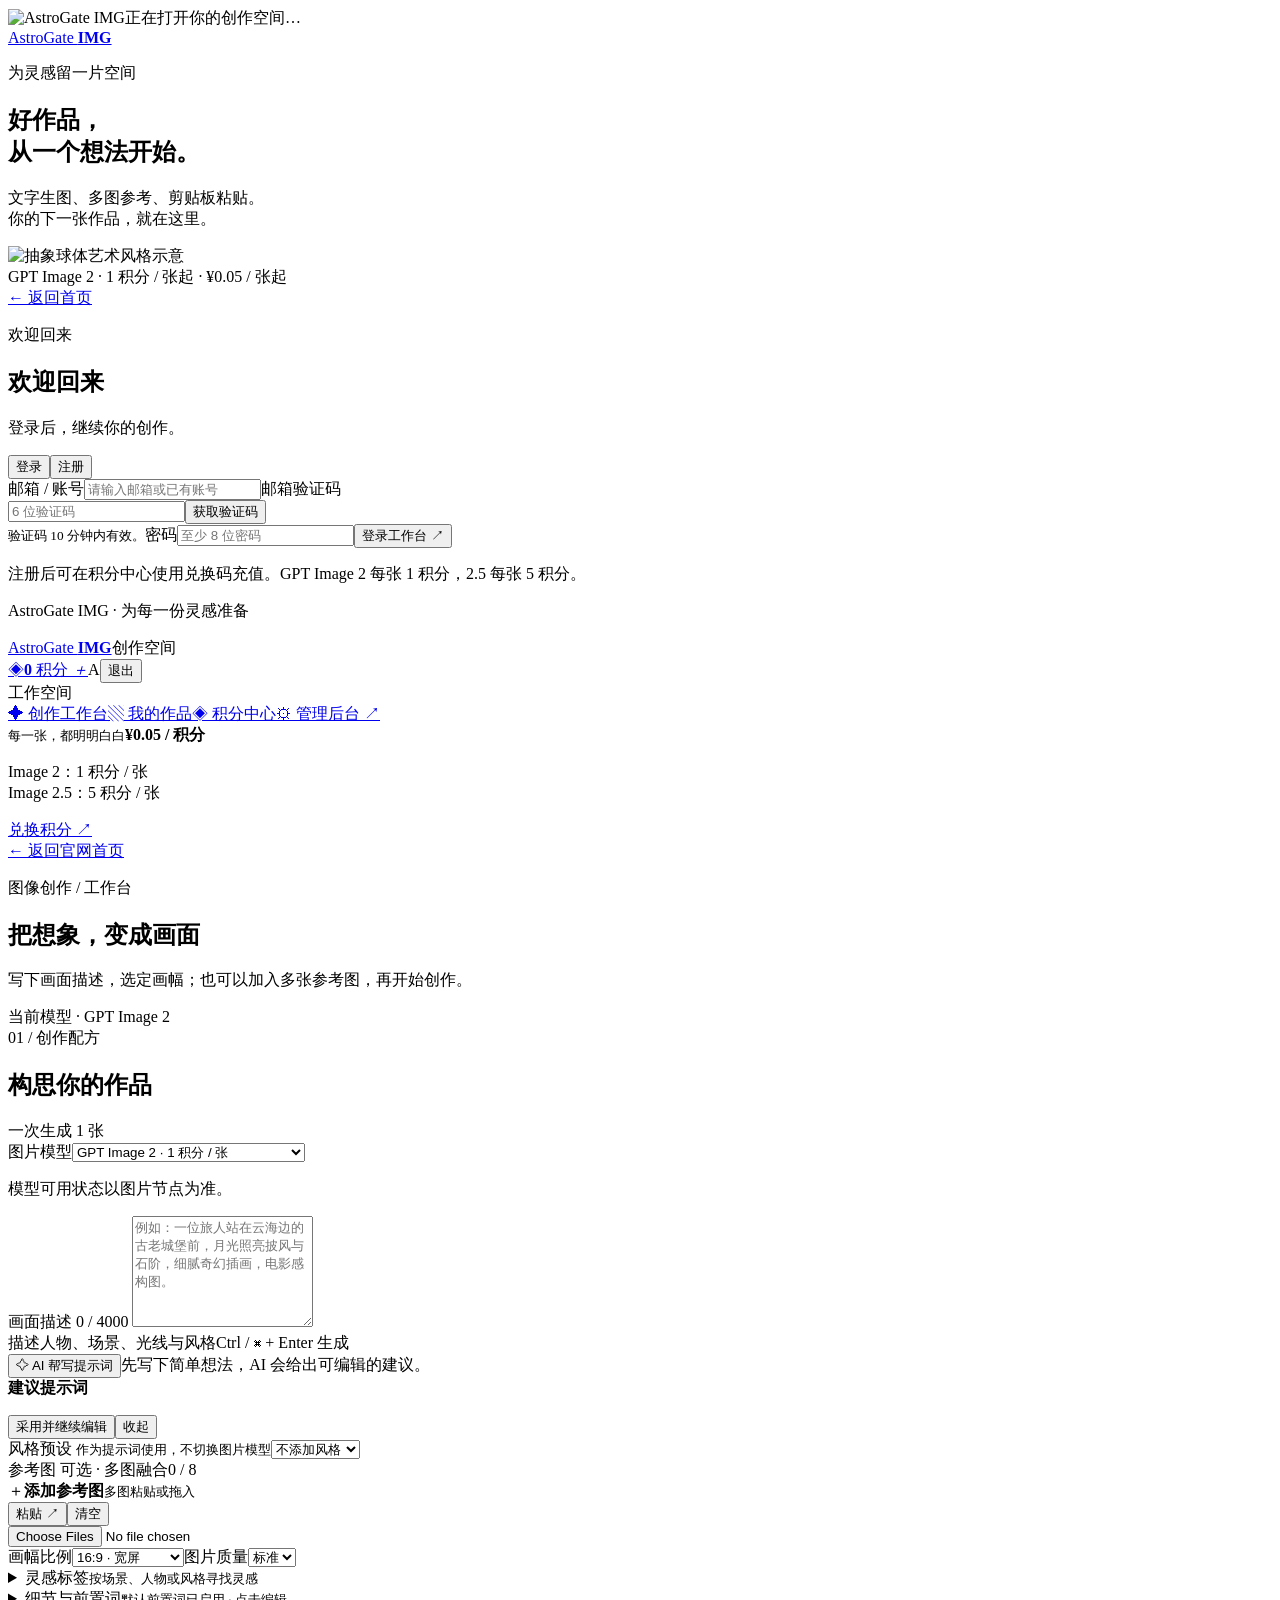
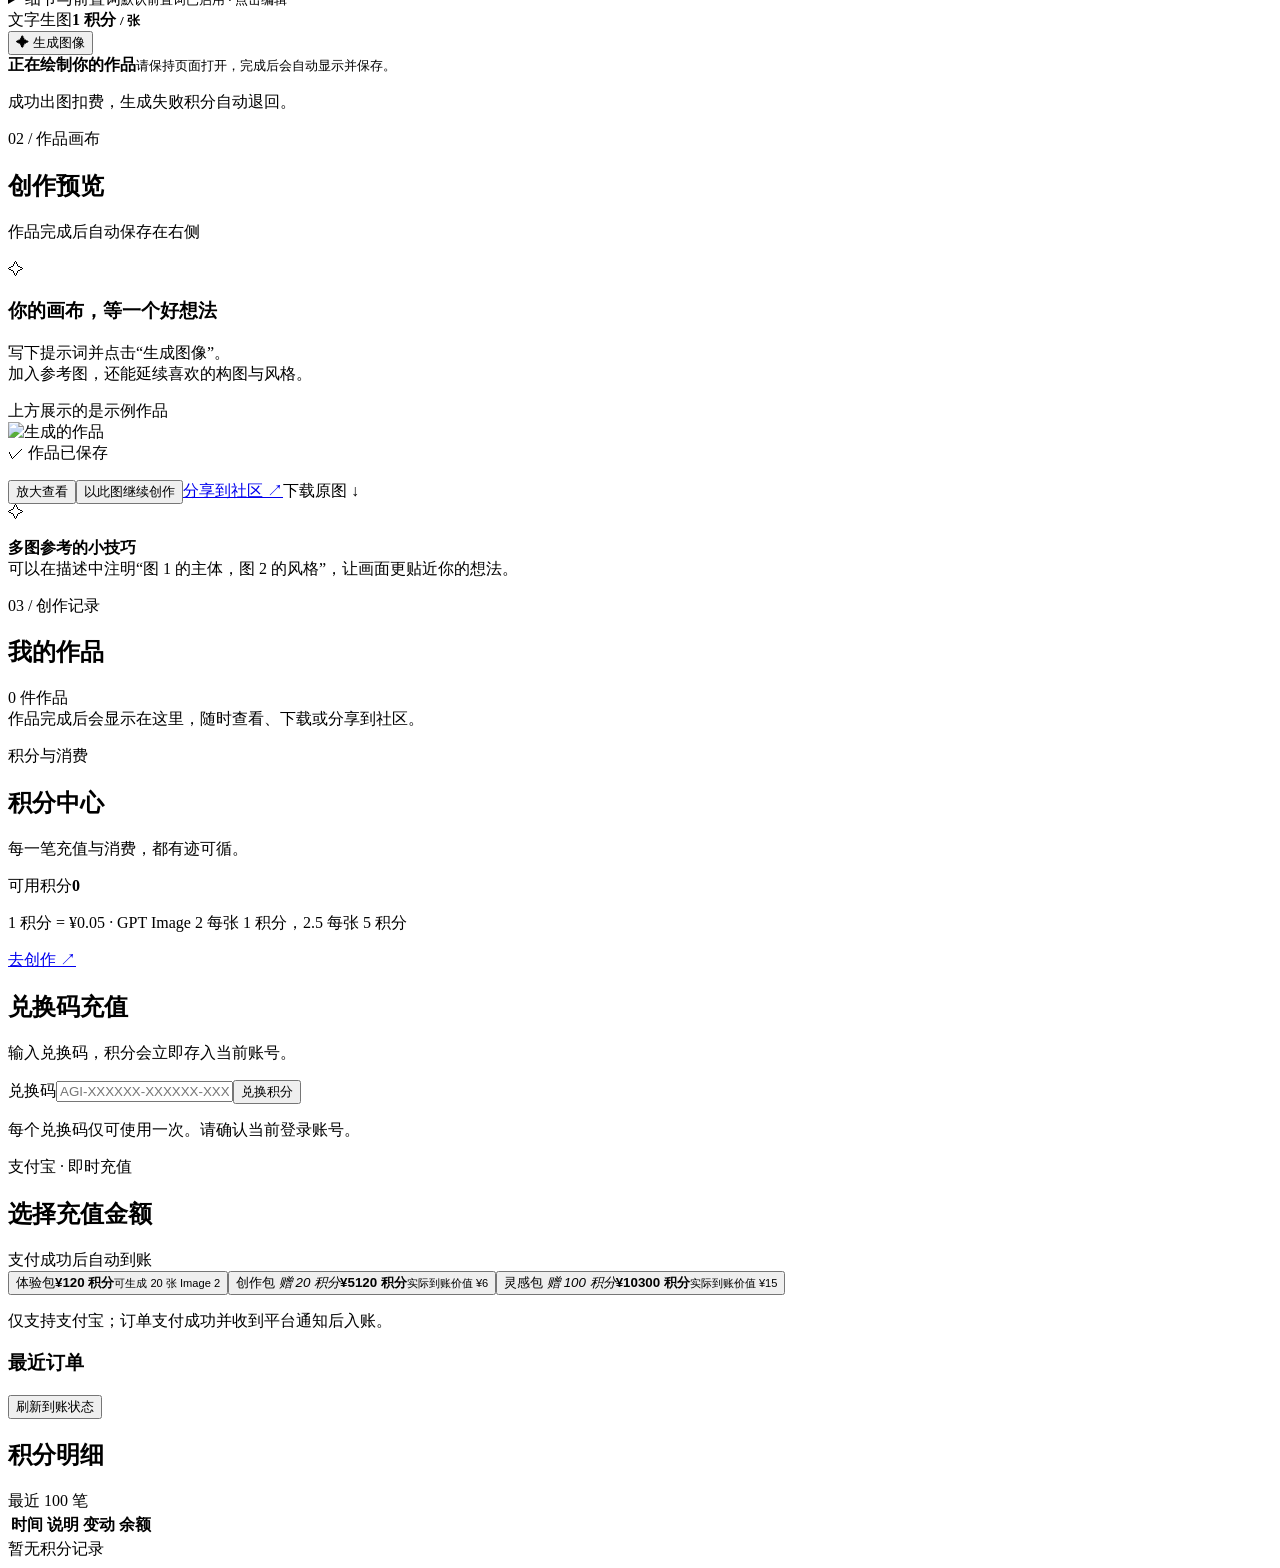
==== app/static/index.html @ 84e88da9 "Refine studio controls and expand style presets" ====
<!doctype html><html lang="zh-CN"><head><meta charset="utf-8"><meta name="viewport" content="width=device-width, initial-scale=1"><meta name="theme-color" content="#0b1020"><title>创作工作台 · AstroGate IMG</title><link rel="icon" href="/assets/mark.svg" type="image/svg+xml"><link rel="stylesheet" href="/assets/styles.css?v=15"><link rel="stylesheet" href="/assets/auth-wallet.css?v=11"></head><body>
<div id="loading-view" class="loading-view"><img src="/assets/mark.svg" alt="AstroGate IMG"><span>正在打开你的创作空间…</span></div>
<main id="auth-view" class="auth-shell is-hidden"><section class="auth-intro"><a class="brand" href="/"><img src="/assets/mark.svg" alt=""><span>AstroGate <b>IMG</b></span></a><div><p class="eyebrow">为灵感留一片空间</p><h1>好作品，<br>从一个想法开始。</h1><p>文字生图、多图参考、剪贴板粘贴。<br>你的下一张作品，就在这里。</p><img class="auth-art" src="/assets/orbit.svg" alt="抽象球体艺术风格示意"></div><span class="auth-price">GPT Image 2 · 1 积分 / 张起 <i>·</i> ¥0.05 / 张起</span></section><section class="auth-panel"><a href="/" class="back-home">← 返回首页</a><div class="auth-inner"><p class="eyebrow" id="auth-kicker">欢迎回来</p><h2 id="auth-title">欢迎回来</h2><p id="auth-subtitle" class="muted">登录后，继续你的创作。</p><div class="auth-switch" role="tablist"><button id="login-tab" type="button" role="tab">登录</button><button id="register-tab" type="button" role="tab">注册</button></div><form id="auth-form" class="stack-form"><label><span id="identity-label">邮箱 / 账号</span><input id="username" name="identifier" autocomplete="username" placeholder="请输入邮箱或已有账号" minlength="3" maxlength="254" required></label><label id="email-code-field" class="is-hidden"><span>邮箱验证码</span><div class="email-code-row"><input id="email-code" name="code" inputmode="numeric" autocomplete="one-time-code" placeholder="6 位验证码" pattern="[0-9]{6}" minlength="6" maxlength="6"><button id="send-email-code" type="button" class="button secondary">获取验证码</button></div><small id="email-code-hint" class="muted tiny">验证码 10 分钟内有效。</small></label><label>密码<input id="password" type="password" autocomplete="current-password" placeholder="至少 8 位密码" minlength="8" maxlength="128" required></label><button class="button full" id="auth-submit" type="submit">登录工作台 ↗</button><p class="muted tiny">注册后可在积分中心使用兑换码充值。GPT Image 2 每张 1 积分，2.5 每张 5 积分。</p></form></div><p class="auth-bottom">AstroGate IMG · 为每一份灵感准备</p></section></main>
<div id="app-view" class="is-hidden"><header class="app-topbar"><a class="brand" href="/"><img src="/assets/mark.svg" alt=""><span>AstroGate <b>IMG</b></span></a><span class="workspace-label">创作空间</span><div class="app-topbar-right"><a class="credit-chip" href="/wallet"><span>◈</span><b id="top-credits">0</b> 积分 <i>＋</i></a><span class="user-avatar" id="user-avatar">A</span><span id="user-name"></span><button class="text-button" id="logout-button">退出</button></div></header><div class="workspace"><aside class="sidebar"><span class="nav-label">工作空间</span><nav><a data-route="studio" href="/studio"><span>✦</span> 创作工作台</a><a data-route="history" href="/studio#history"><span>▧</span> 我的作品</a><a data-route="wallet" href="/wallet"><span>◈</span> 积分中心</a><a data-route="admin" id="admin-link" class="is-hidden" href="/admin"><span>⚙</span> 管理后台 ↗</a></nav><div class="sidebar-bottom"><div class="sidebar-price"><small>每一张，都明明白白</small><strong>¥0.05 <span>/ 积分</span></strong><p>Image 2：1 积分 / 张<br>Image 2.5：5 积分 / 张</p><a href="/wallet">兑换积分 ↗</a></div><a href="/" class="sidebar-home">← 返回官网首页</a></div></aside>
<main class="app-content">
<section id="studio-panel">
  <div class="page-heading">
    <div><p class="eyebrow">图像创作 / 工作台</p><h1>把想象，变成画面</h1><p>写下画面描述，选定画幅；也可以加入多张参考图，再开始创作。</p></div>
    <span class="subtle-badge" id="current-model-label">当前模型 · GPT Image 2</span>
  </div>
  <div class="studio-layout">
    <section class="composer panel" aria-labelledby="composer-heading">
      <div class="panel-heading"><div><span class="panel-overline">01 / 创作配方</span><h2 id="composer-heading">构思你的作品</h2></div><span class="muted tiny">一次生成 1 张</span></div>
      <form id="generation-form"><div class="composer-fields">
        <div class="model-picker"><label class="stack-label" for="image-model">图片模型<select id="image-model"><option value="gpt-image-2" selected>GPT Image 2 · 1 积分 / 张</option><option value="gpt-image-2.5-flare" disabled>GPT Image 2.5 Flare · 暂未开放</option><option value="gpt-image-2.5-sunburst" disabled>GPT Image 2.5 Sunburst · 暂未开放</option></select></label><p id="model-availability" class="muted tiny">模型可用状态以图片节点为准。</p></div>
        <label class="field-label" for="prompt">画面描述 <span id="prompt-count">0 / 4000</span></label>
        <textarea id="prompt" maxlength="4000" rows="7" placeholder="例如：一位旅人站在云海边的古老城堡前，月光照亮披风与石阶，细腻奇幻插画，电影感构图。" required></textarea>
        <div class="prompt-help"><span>描述人物、场景、光线与风格</span><span>Ctrl / ⌘ + Enter 生成</span></div>
        <div class="prompt-assistant"><button id="assist-prompt" class="button secondary" type="button">✧ AI 帮写提示词</button><span id="assist-hint" class="muted tiny" role="status" aria-live="polite">先写下简单想法，AI 会给出可编辑的建议。</span></div>
        <div id="assist-suggestion" class="assist-suggestion is-hidden"><strong>建议提示词</strong><p id="assist-suggestion-text"></p><div><button id="apply-assist" class="button secondary" type="button">采用并继续编辑</button><button id="dismiss-assist" class="text-button" type="button">收起</button></div></div>
        <label class="stack-label style-quick" for="prompt-style">风格预设 <small>作为提示词使用，不切换图片模型</small><select id="prompt-style"><option value="none" selected>不添加风格</option><optgroup label="插画与绘画"><option value="anime">动漫插画</option><option value="watercolor">水彩绘本</option><option value="oil">油画笔触</option><option value="ink">国风水墨</option><option value="gongbi">工笔细画</option><option value="comic">黑白漫画</option><option value="gouache">厚涂插画</option><option value="pencil">彩铅手绘</option><option value="pixel">像素艺术</option></optgroup><optgroup label="摄影与影视"><option value="photo">写实摄影</option><option value="cinematic">电影剧照</option><option value="film">复古胶片</option><option value="portrait">人像写真</option><option value="product">产品摄影</option><option value="macro">微距摄影</option><option value="architecture">建筑摄影</option></optgroup><optgroup label="设计与三维"><option value="minimal">极简设计</option><option value="poster">复古海报</option><option value="render3d">精致三维</option><option value="isometric">等距插画</option><option value="paper">纸雕艺术</option><option value="clay">黏土定格</option></optgroup><optgroup label="幻想与主题"><option value="fantasy">奇幻插画</option><option value="cyber">赛博朋克</option><option value="steampunk">蒸汽朋克</option><option value="scifi">科幻概念</option><option value="science">科学图解</option><option value="furry">兽人角色</option></optgroup></select></label>
        <div class="reference-heading"><label class="field-label" for="reference-image">参考图 <span class="muted">可选 · 多图融合</span></label><span id="reference-count" class="muted tiny">0 / 8</span></div>
        <div class="reference-compact"><div id="reference-dropzone" class="dropzone" tabindex="0" role="button" aria-label="打开多图参考框"><span class="upload-icon">＋</span><span class="dropzone-copy"><strong>添加参考图</strong><small>多图粘贴或拖入</small></span></div><div class="reference-actions"><button id="paste-reference" class="text-button" type="button">粘贴 ↗</button><button id="clear-references" class="text-button is-hidden" type="button">清空</button></div></div>
        <input class="visually-hidden" id="reference-image" type="file" accept="image/png,image/jpeg,image/webp" multiple>
        <div id="reference-list" class="reference-list"></div>
        <div class="option-grid"><label class="stack-label">画幅比例<select id="size">
          <option value="1024x1024">1:1 · 方形</option><option value="1024x1536">2:3 · 经典竖版</option><option value="1536x1024">3:2 · 经典横版</option><option value="1280x960">4:3 · 横向照片</option><option value="960x1280">3:4 · 竖向照片</option><option value="1536x864" selected>16:9 · 宽屏</option><option value="864x1536">9:16 · 手机壁纸</option><option value="1024x1280">4:5 · 社交竖图</option><option value="1280x1024">5:4 · 作品展示</option><option value="1536x768">2:1 · 横幅</option><option value="768x1536">1:2 · 长竖图</option><option value="1792x768">21:9 · 超宽全景</option><option value="768x1792">9:21 · 超长竖图</option>
        </select></label><label class="stack-label">图片质量<select id="quality"><option value="low">快速</option><option value="medium" selected>标准</option><option value="high">精细</option></select></label></div>
        <details id="tag-panel" class="tag-panel"><summary><span>灵感标签<small>按场景、人物或风格寻找灵感</small></span></summary><div class="tag-panel-body"><div class="tag-panel-heading"><strong>选择分类</strong><button id="refresh-tags" class="text-button" type="button">✧ 换一批</button></div><div id="tag-categories" class="tag-categories" aria-label="标签分类"></div><div id="inspiration-chips" class="inspiration-chips" aria-label="提示词灵感标签"></div><p id="tag-hint" class="muted tiny" role="status" aria-live="polite">默认标签已就绪；点“换一批”可让 AI 生成新标签。</p></div></details>
        <details id="prompt-settings" class="prompt-settings"><summary><span class="prompt-settings-summary">细节与前置词<small id="prompt-settings-state">默认前置词已启用 · 点击编辑</small></span></summary><div class="prompt-settings-body">
          <label class="stack-label" for="prompt-prefix">前置词 <small>放在画面描述前，可直接修改或清空</small><textarea id="prompt-prefix" maxlength="500" rows="2">主体清晰，构图完整，细节自然。</textarea></label>
          <label class="stack-label" for="prompt-avoid">避免元素 <small>可选，例如水印、杂乱背景</small><textarea id="prompt-avoid" maxlength="500" rows="2" placeholder="例如：水印、模糊画面、杂乱背景"></textarea></label>
          <p class="prompt-settings-note">避免元素会作为普通文字加入提示词；模型会尽量遵循，但不保证完全排除。</p>
          <div class="prompt-preview"><div class="prompt-preview-heading"><strong>最终提交给模型的提示词</strong><span id="prompt-final-count">0 / 4000</span></div><p id="prompt-final"></p><p id="prompt-final-error" class="is-hidden" role="alert">完整提示词超过 4000 字，请缩短后再生成。</p></div>
        </div></details>
        </div><div class="generation-actions"><div class="generation-price"><span id="generation-mode">文字生图</span><strong id="generation-cost">1 积分 <small>/ 张</small></strong></div>
          <button id="generate-button" class="button full" type="submit">✦ 生成图像</button>
          <div id="generation-progress" class="generation-progress is-hidden" role="status" aria-live="polite"><span class="generation-progress-ring" aria-hidden="true"></span><span><strong>正在绘制你的作品</strong><small>请保持页面打开，完成后会自动显示并保存。</small></span></div>
          <p id="generation-status" class="muted tiny center" role="status" aria-live="polite">成功出图扣费，生成失败积分自动退回。</p></div>
      </form>
    </section>
    <section class="preview-column" aria-labelledby="preview-heading">
      <div class="preview-heading"><div><span class="panel-overline">02 / 作品画布</span><h2 id="preview-heading">创作预览</h2></div><span class="muted tiny">作品完成后自动保存在右侧</span></div>
      <div id="generation-empty" class="preview-empty"><div class="preview-empty-gallery" aria-hidden="true"><img src="/assets/gallery/sakura-after-school-preview.webp" alt=""><img src="/assets/gallery/neon-rain-city-preview.webp" alt=""><img src="/assets/gallery/fantasy-life-five-panels-preview.webp" alt=""></div><div class="preview-empty-copy"><span class="preview-spark">✧</span><h3>你的画布，等一个好想法</h3><p>写下提示词并点击“生成图像”。<br>加入参考图，还能延续喜欢的构图与风格。</p><span>上方展示的是示例作品</span></div></div>
      <article id="generation-result" class="result-card is-hidden"><a id="result-full" target="_blank" rel="noopener" aria-label="打开生成图像原图"><img id="result-image" alt="生成的作品"></a><div class="result-detail"><span class="success-label">✓ 作品已保存</span><p id="result-prompt"></p><div id="result-meta" class="result-meta"></div><div class="result-actions"><button id="zoom-result" class="button secondary" type="button">放大查看</button><button id="use-result-reference" class="button secondary" type="button">以此图继续创作</button><a id="share-result" class="button secondary" href="/">分享到社区 ↗</a><a id="download-result" class="button secondary" download>下载原图 ↓</a></div></div></article>
      <div class="creation-tip"><span>✧</span><p><b>多图参考的小技巧</b><br>可以在描述中注明“图 1 的主体，图 2 的风格”，让画面更贴近你的想法。</p></div>
    </section>
  </div>
  <section id="history" class="history-section" aria-labelledby="history-heading"><div class="section-title"><div><span class="panel-overline">03 / 创作记录</span><h2 id="history-heading">我的作品</h2></div><span id="history-count" class="muted tiny">0 件作品</span></div><div id="history-grid" class="history-grid"></div><div id="history-empty" class="simple-empty">作品完成后会显示在这里，随时查看、下载或分享到社区。</div></section>
  <dialog id="image-zoom-dialog" class="image-zoom-dialog" aria-label="放大查看作品"><button id="close-image-zoom" class="image-zoom-close" type="button">关闭 ✕</button><img id="zoom-image" alt="放大查看的作品"></dialog>
  <dialog id="reference-dialog" class="reference-dialog" aria-labelledby="reference-dialog-title"><div class="reference-dialog-head"><div><span class="panel-overline">多图参考</span><h2 id="reference-dialog-title">粘贴多张参考图</h2><p>每复制一张图片，就在下方按一次 Ctrl + V；也可一次粘贴或上传多张。</p></div><button id="reference-dialog-close" class="reference-dialog-close" type="button" aria-label="关闭参考图对话框">×</button></div><div id="reference-paste-zone" class="reference-paste-zone" contenteditable="true" role="textbox" aria-label="在这里连续粘贴参考图片" tabindex="0"><span class="reference-paste-icon">⌘</span><strong>点这里，然后按 Ctrl + V 粘贴</strong><small>Mac 使用 ⌘ + V · 可连续粘贴，最多 8 张</small></div><div class="reference-dialog-tools"><button id="reference-dialog-read" class="button secondary" type="button">读取当前剪贴板</button><button id="reference-dialog-upload" class="button secondary" type="button">选择图片文件</button><span id="reference-dialog-count">0 / 8 张</span></div><div id="reference-dialog-list" class="reference-dialog-list" aria-live="polite"></div><p class="reference-dialog-note">PNG、JPG、WebP；所有参考图合计不超过 50MB。单张图片可在缩略图上移除。</p><div class="reference-dialog-footer"><button id="reference-dialog-clear" class="text-button" type="button">清空全部</button><button id="reference-dialog-done" class="button" type="button">完成，使用参考图</button></div></dialog>
</section>
<section id="wallet-panel" class="is-hidden"><div class="page-heading"><div><p class="eyebrow">积分与消费</p><h1>积分中心</h1><p>每一笔充值与消费，都有迹可循。</p></div></div><div class="wallet-grid"><article class="balance-card"><span>可用积分</span><strong id="wallet-balance">0</strong><p>1 积分 = ¥0.05 <i>·</i> GPT Image 2 每张 1 积分，2.5 每张 5 积分</p><a class="button light" href="/studio">去创作 ↗</a></article><article class="panel redeem-card"><h2>兑换码充值</h2><p class="muted">输入兑换码，积分会立即存入当前账号。</p><form id="redeem-form" class="stack-form"><label>兑换码<input id="redeem-code" placeholder="AGI-XXXXXX-XXXXXX-XXXXXX-XXXXXX" autocomplete="off" maxlength="120" required></label><button class="button" type="submit">兑换积分</button></form><p class="muted tiny">每个兑换码仅可使用一次。请确认当前登录账号。</p></article></div><section class="panel payment-card"><div class="panel-heading"><div><p class="eyebrow">支付宝 · 即时充值</p><h2>选择充值金额</h2></div><span class="payment-safe">支付成功后自动到账</span></div><div class="payment-tiers"><button type="button" class="payment-tier" data-payment-tier="1"><span>体验包</span><strong>¥1</strong><b>20 积分</b><small>可生成 20 张 Image 2</small></button><button type="button" class="payment-tier" data-payment-tier="5"><span>创作包 <em>赠 20 积分</em></span><strong>¥5</strong><b>120 积分</b><small>实际到账价值 ¥6</small></button><button type="button" class="payment-tier" data-payment-tier="10"><span>灵感包 <em>赠 100 积分</em></span><strong>¥10</strong><b>300 积分</b><small>实际到账价值 ¥15</small></button></div><p id="payment-status" class="payment-status" role="status" aria-live="polite">仅支持支付宝；订单支付成功并收到平台通知后入账。</p><div class="payment-order-heading"><h3>最近订单</h3><button id="refresh-payments" type="button">刷新到账状态</button></div><div id="payment-orders" class="payment-orders"></div></section><section class="panel ledger-panel"><div class="panel-heading"><h2>积分明细</h2><span class="muted tiny">最近 100 笔</span></div><div class="table-scroll"><table><thead><tr><th>时间</th><th>说明</th><th>变动</th><th>余额</th></tr></thead><tbody id="ledger-table"></tbody></table></div><div id="ledger-empty" class="simple-empty">暂无积分记录</div></section></section>
</main></div></div><div id="toast" class="toast" role="status" aria-live="polite"></div><script src="/assets/app.js?v=16" defer></script></body></html>
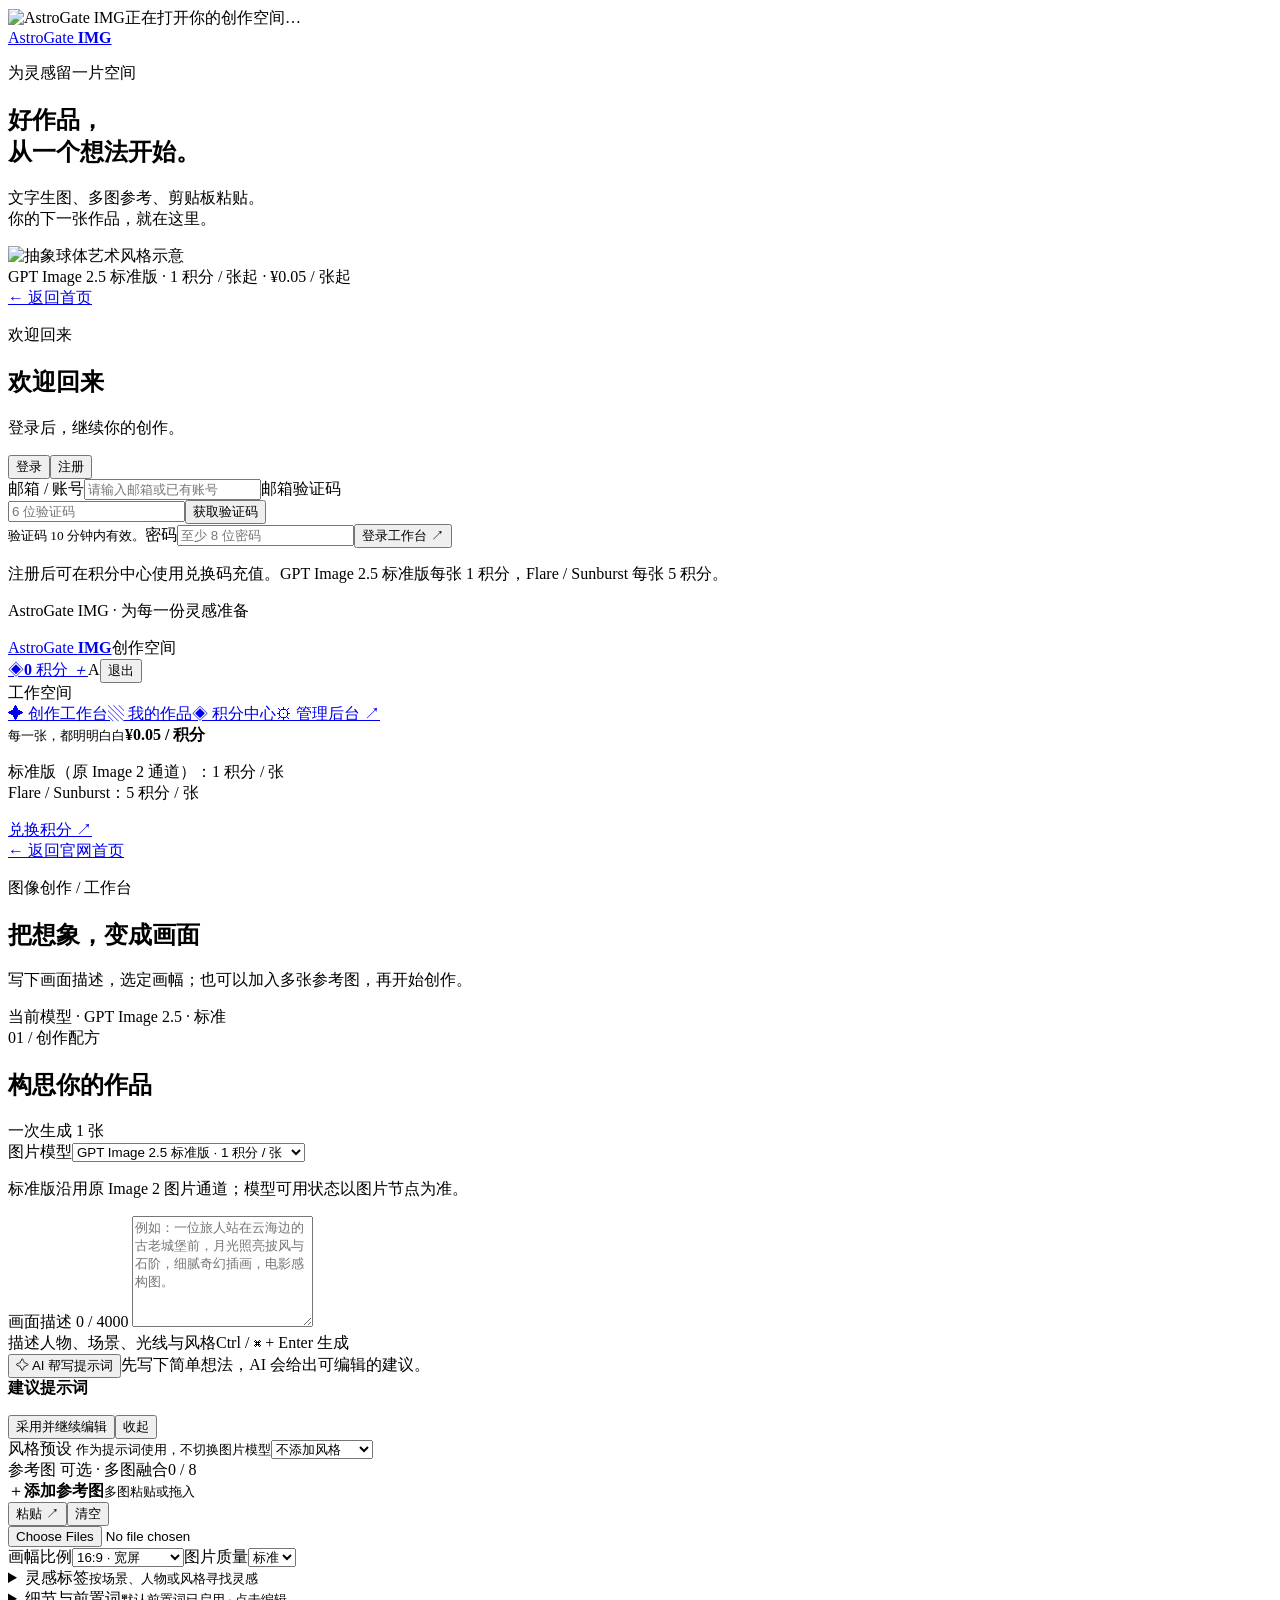
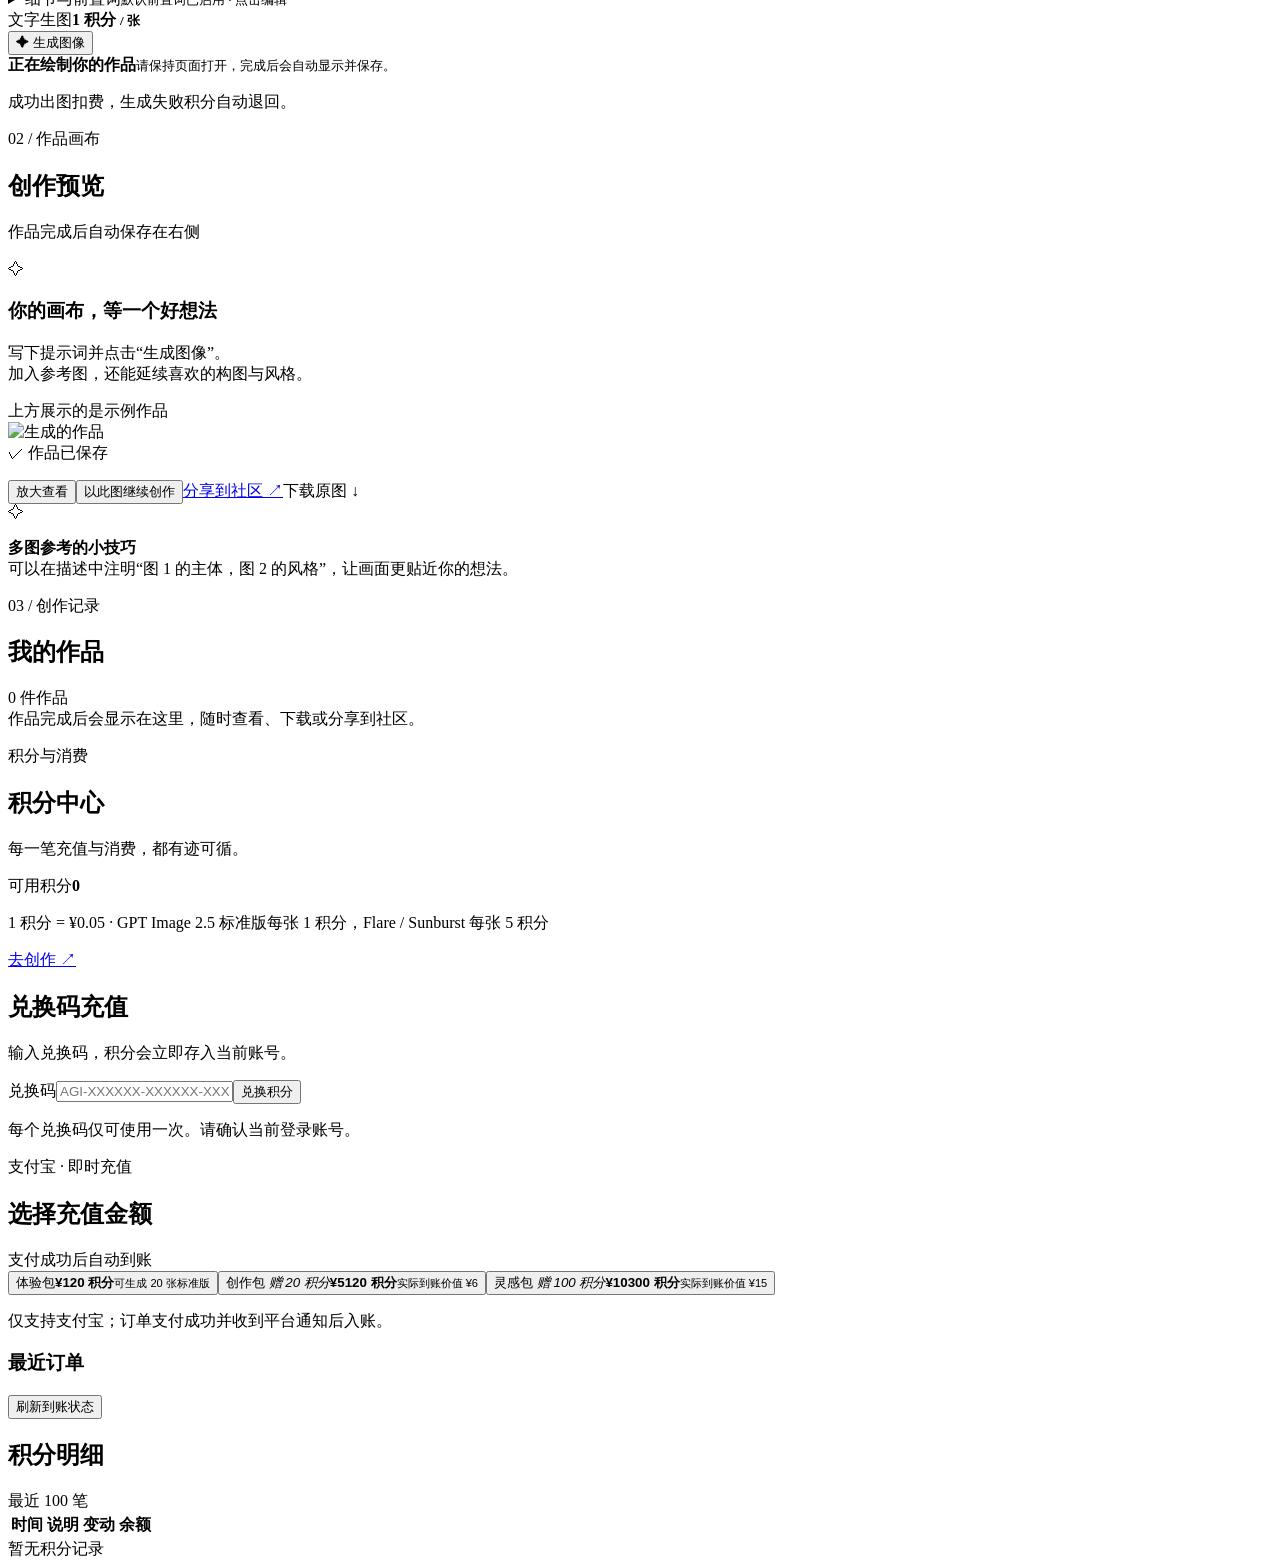
==== commit 127ecdb6: "Rename standard image display and expand style library" ====
--- a/app/static/index.html
+++ b/app/static/index.html
@@ -1,24 +1,42 @@
 <!doctype html><html lang="zh-CN"><head><meta charset="utf-8"><meta name="viewport" content="width=device-width, initial-scale=1"><meta name="theme-color" content="#0b1020"><title>创作工作台 · AstroGate IMG</title><link rel="icon" href="/assets/mark.svg" type="image/svg+xml"><link rel="stylesheet" href="/assets/styles.css?v=15"><link rel="stylesheet" href="/assets/auth-wallet.css?v=11"></head><body>
 <div id="loading-view" class="loading-view"><img src="/assets/mark.svg" alt="AstroGate IMG"><span>正在打开你的创作空间…</span></div>
-<main id="auth-view" class="auth-shell is-hidden"><section class="auth-intro"><a class="brand" href="/"><img src="/assets/mark.svg" alt=""><span>AstroGate <b>IMG</b></span></a><div><p class="eyebrow">为灵感留一片空间</p><h1>好作品，<br>从一个想法开始。</h1><p>文字生图、多图参考、剪贴板粘贴。<br>你的下一张作品，就在这里。</p><img class="auth-art" src="/assets/orbit.svg" alt="抽象球体艺术风格示意"></div><span class="auth-price">GPT Image 2 · 1 积分 / 张起 <i>·</i> ¥0.05 / 张起</span></section><section class="auth-panel"><a href="/" class="back-home">← 返回首页</a><div class="auth-inner"><p class="eyebrow" id="auth-kicker">欢迎回来</p><h2 id="auth-title">欢迎回来</h2><p id="auth-subtitle" class="muted">登录后，继续你的创作。</p><div class="auth-switch" role="tablist"><button id="login-tab" type="button" role="tab">登录</button><button id="register-tab" type="button" role="tab">注册</button></div><form id="auth-form" class="stack-form"><label><span id="identity-label">邮箱 / 账号</span><input id="username" name="identifier" autocomplete="username" placeholder="请输入邮箱或已有账号" minlength="3" maxlength="254" required></label><label id="email-code-field" class="is-hidden"><span>邮箱验证码</span><div class="email-code-row"><input id="email-code" name="code" inputmode="numeric" autocomplete="one-time-code" placeholder="6 位验证码" pattern="[0-9]{6}" minlength="6" maxlength="6"><button id="send-email-code" type="button" class="button secondary">获取验证码</button></div><small id="email-code-hint" class="muted tiny">验证码 10 分钟内有效。</small></label><label>密码<input id="password" type="password" autocomplete="current-password" placeholder="至少 8 位密码" minlength="8" maxlength="128" required></label><button class="button full" id="auth-submit" type="submit">登录工作台 ↗</button><p class="muted tiny">注册后可在积分中心使用兑换码充值。GPT Image 2 每张 1 积分，2.5 每张 5 积分。</p></form></div><p class="auth-bottom">AstroGate IMG · 为每一份灵感准备</p></section></main>
-<div id="app-view" class="is-hidden"><header class="app-topbar"><a class="brand" href="/"><img src="/assets/mark.svg" alt=""><span>AstroGate <b>IMG</b></span></a><span class="workspace-label">创作空间</span><div class="app-topbar-right"><a class="credit-chip" href="/wallet"><span>◈</span><b id="top-credits">0</b> 积分 <i>＋</i></a><span class="user-avatar" id="user-avatar">A</span><span id="user-name"></span><button class="text-button" id="logout-button">退出</button></div></header><div class="workspace"><aside class="sidebar"><span class="nav-label">工作空间</span><nav><a data-route="studio" href="/studio"><span>✦</span> 创作工作台</a><a data-route="history" href="/studio#history"><span>▧</span> 我的作品</a><a data-route="wallet" href="/wallet"><span>◈</span> 积分中心</a><a data-route="admin" id="admin-link" class="is-hidden" href="/admin"><span>⚙</span> 管理后台 ↗</a></nav><div class="sidebar-bottom"><div class="sidebar-price"><small>每一张，都明明白白</small><strong>¥0.05 <span>/ 积分</span></strong><p>Image 2：1 积分 / 张<br>Image 2.5：5 积分 / 张</p><a href="/wallet">兑换积分 ↗</a></div><a href="/" class="sidebar-home">← 返回官网首页</a></div></aside>
+<main id="auth-view" class="auth-shell is-hidden"><section class="auth-intro"><a class="brand" href="/"><img src="/assets/mark.svg" alt=""><span>AstroGate <b>IMG</b></span></a><div><p class="eyebrow">为灵感留一片空间</p><h1>好作品，<br>从一个想法开始。</h1><p>文字生图、多图参考、剪贴板粘贴。<br>你的下一张作品，就在这里。</p><img class="auth-art" src="/assets/orbit.svg" alt="抽象球体艺术风格示意"></div><span class="auth-price">GPT Image 2.5 标准版 · 1 积分 / 张起 <i>·</i> ¥0.05 / 张起</span></section><section class="auth-panel"><a href="/" class="back-home">← 返回首页</a><div class="auth-inner"><p class="eyebrow" id="auth-kicker">欢迎回来</p><h2 id="auth-title">欢迎回来</h2><p id="auth-subtitle" class="muted">登录后，继续你的创作。</p><div class="auth-switch" role="tablist"><button id="login-tab" type="button" role="tab">登录</button><button id="register-tab" type="button" role="tab">注册</button></div><form id="auth-form" class="stack-form"><label><span id="identity-label">邮箱 / 账号</span><input id="username" name="identifier" autocomplete="username" placeholder="请输入邮箱或已有账号" minlength="3" maxlength="254" required></label><label id="email-code-field" class="is-hidden"><span>邮箱验证码</span><div class="email-code-row"><input id="email-code" name="code" inputmode="numeric" autocomplete="one-time-code" placeholder="6 位验证码" pattern="[0-9]{6}" minlength="6" maxlength="6"><button id="send-email-code" type="button" class="button secondary">获取验证码</button></div><small id="email-code-hint" class="muted tiny">验证码 10 分钟内有效。</small></label><label>密码<input id="password" type="password" autocomplete="current-password" placeholder="至少 8 位密码" minlength="8" maxlength="128" required></label><button class="button full" id="auth-submit" type="submit">登录工作台 ↗</button><p class="muted tiny">注册后可在积分中心使用兑换码充值。GPT Image 2.5 标准版每张 1 积分，Flare / Sunburst 每张 5 积分。</p></form></div><p class="auth-bottom">AstroGate IMG · 为每一份灵感准备</p></section></main>
+<div id="app-view" class="is-hidden"><header class="app-topbar"><a class="brand" href="/"><img src="/assets/mark.svg" alt=""><span>AstroGate <b>IMG</b></span></a><span class="workspace-label">创作空间</span><div class="app-topbar-right"><a class="credit-chip" href="/wallet"><span>◈</span><b id="top-credits">0</b> 积分 <i>＋</i></a><span class="user-avatar" id="user-avatar">A</span><span id="user-name"></span><button class="text-button" id="logout-button">退出</button></div></header><div class="workspace"><aside class="sidebar"><span class="nav-label">工作空间</span><nav><a data-route="studio" href="/studio"><span>✦</span> 创作工作台</a><a data-route="history" href="/studio#history"><span>▧</span> 我的作品</a><a data-route="wallet" href="/wallet"><span>◈</span> 积分中心</a><a data-route="admin" id="admin-link" class="is-hidden" href="/admin"><span>⚙</span> 管理后台 ↗</a></nav><div class="sidebar-bottom"><div class="sidebar-price"><small>每一张，都明明白白</small><strong>¥0.05 <span>/ 积分</span></strong><p>标准版（原 Image 2 通道）：1 积分 / 张<br>Flare / Sunburst：5 积分 / 张</p><a href="/wallet">兑换积分 ↗</a></div><a href="/" class="sidebar-home">← 返回官网首页</a></div></aside>
 <main class="app-content">
 <section id="studio-panel">
   <div class="page-heading">
     <div><p class="eyebrow">图像创作 / 工作台</p><h1>把想象，变成画面</h1><p>写下画面描述，选定画幅；也可以加入多张参考图，再开始创作。</p></div>
-    <span class="subtle-badge" id="current-model-label">当前模型 · GPT Image 2</span>
+    <span class="subtle-badge" id="current-model-label">当前模型 · GPT Image 2.5 · 标准</span>
   </div>
   <div class="studio-layout">
     <section class="composer panel" aria-labelledby="composer-heading">
       <div class="panel-heading"><div><span class="panel-overline">01 / 创作配方</span><h2 id="composer-heading">构思你的作品</h2></div><span class="muted tiny">一次生成 1 张</span></div>
       <form id="generation-form"><div class="composer-fields">
-        <div class="model-picker"><label class="stack-label" for="image-model">图片模型<select id="image-model"><option value="gpt-image-2" selected>GPT Image 2 · 1 积分 / 张</option><option value="gpt-image-2.5-flare" disabled>GPT Image 2.5 Flare · 暂未开放</option><option value="gpt-image-2.5-sunburst" disabled>GPT Image 2.5 Sunburst · 暂未开放</option></select></label><p id="model-availability" class="muted tiny">模型可用状态以图片节点为准。</p></div>
+        <div class="model-picker"><label class="stack-label" for="image-model">图片模型<select id="image-model"><option value="gpt-image-2" selected>GPT Image 2.5 标准版 · 1 积分 / 张</option><option value="gpt-image-2.5-flare" disabled>GPT Image 2.5 Flare · 暂未开放</option><option value="gpt-image-2.5-sunburst" disabled>GPT Image 2.5 Sunburst · 暂未开放</option></select></label><p id="model-availability" class="muted tiny">标准版沿用原 Image 2 图片通道；模型可用状态以图片节点为准。</p></div>
         <label class="field-label" for="prompt">画面描述 <span id="prompt-count">0 / 4000</span></label>
         <textarea id="prompt" maxlength="4000" rows="7" placeholder="例如：一位旅人站在云海边的古老城堡前，月光照亮披风与石阶，细腻奇幻插画，电影感构图。" required></textarea>
         <div class="prompt-help"><span>描述人物、场景、光线与风格</span><span>Ctrl / ⌘ + Enter 生成</span></div>
         <div class="prompt-assistant"><button id="assist-prompt" class="button secondary" type="button">✧ AI 帮写提示词</button><span id="assist-hint" class="muted tiny" role="status" aria-live="polite">先写下简单想法，AI 会给出可编辑的建议。</span></div>
         <div id="assist-suggestion" class="assist-suggestion is-hidden"><strong>建议提示词</strong><p id="assist-suggestion-text"></p><div><button id="apply-assist" class="button secondary" type="button">采用并继续编辑</button><button id="dismiss-assist" class="text-button" type="button">收起</button></div></div>
-        <label class="stack-label style-quick" for="prompt-style">风格预设 <small>作为提示词使用，不切换图片模型</small><select id="prompt-style"><option value="none" selected>不添加风格</option><optgroup label="插画与绘画"><option value="anime">动漫插画</option><option value="watercolor">水彩绘本</option><option value="oil">油画笔触</option><option value="ink">国风水墨</option><option value="gongbi">工笔细画</option><option value="comic">黑白漫画</option><option value="gouache">厚涂插画</option><option value="pencil">彩铅手绘</option><option value="pixel">像素艺术</option></optgroup><optgroup label="摄影与影视"><option value="photo">写实摄影</option><option value="cinematic">电影剧照</option><option value="film">复古胶片</option><option value="portrait">人像写真</option><option value="product">产品摄影</option><option value="macro">微距摄影</option><option value="architecture">建筑摄影</option></optgroup><optgroup label="设计与三维"><option value="minimal">极简设计</option><option value="poster">复古海报</option><option value="render3d">精致三维</option><option value="isometric">等距插画</option><option value="paper">纸雕艺术</option><option value="clay">黏土定格</option></optgroup><optgroup label="幻想与主题"><option value="fantasy">奇幻插画</option><option value="cyber">赛博朋克</option><option value="steampunk">蒸汽朋克</option><option value="scifi">科幻概念</option><option value="science">科学图解</option><option value="furry">兽人角色</option></optgroup></select></label>
+        <label class="stack-label style-quick" for="prompt-style">风格预设 <small>作为提示词使用，不切换图片模型</small><select id="prompt-style">
+          <option value="none" selected>不添加风格</option>
+          <optgroup label="插画与绘画">
+            <option value="anime">动漫插画</option><option value="watercolor">水彩绘本</option><option value="oil">油画笔触</option><option value="ink">国风水墨</option><option value="gongbi">工笔细画</option><option value="comic">黑白漫画</option><option value="gouache">厚涂插画</option><option value="pencil">彩铅手绘</option><option value="pixel">像素艺术</option>
+            <option value="ukiyoe">浮世绘版画</option><option value="artnouveau">新艺术插画</option><option value="artdeco">装饰艺术</option><option value="childrens">儿童绘本</option><option value="pastel">粉彩画</option><option value="chalk">粉笔画</option><option value="woodcut">木刻版画</option><option value="stainedglass">彩色玻璃</option><option value="fresco">壁画</option><option value="tapestry">挂毯织物</option><option value="origami">折纸艺术</option><option value="lineart">极简线描</option>
+          </optgroup>
+          <optgroup label="摄影与影视">
+            <option value="photo">写实摄影</option><option value="cinematic">电影剧照</option><option value="film">复古胶片</option><option value="portrait">人像写真</option><option value="product">产品摄影</option><option value="macro">微距摄影</option><option value="architecture">建筑摄影</option>
+            <option value="documentary">纪实摄影</option><option value="street">街头摄影</option><option value="fashion">时尚大片</option><option value="aerial">航拍摄影</option><option value="underwater">水下摄影</option><option value="food">美食摄影</option><option value="night">夜景摄影</option><option value="blackwhite">黑白摄影</option><option value="polaroid">拍立得摄影</option>
+          </optgroup>
+          <optgroup label="设计与三维">
+            <option value="minimal">极简设计</option><option value="poster">复古海报</option><option value="render3d">精致三维</option><option value="isometric">等距插画</option><option value="paper">纸雕艺术</option><option value="clay">黏土定格</option>
+            <option value="flat">扁平插画</option><option value="vector">矢量插画</option><option value="lowpoly">低多边形</option><option value="brutalist">粗野主义</option><option value="gradient">渐变流体</option><option value="geometric">几何抽象</option><option value="typography">字体海报</option><option value="holographic">全息材质</option><option value="infographic">信息图表</option><option value="blueprint">工程蓝图</option>
+          </optgroup>
+          <optgroup label="幻想与主题">
+            <option value="fantasy">奇幻插画</option><option value="cyber">赛博朋克</option><option value="steampunk">蒸汽朋克</option><option value="scifi">科幻概念</option><option value="science">科学图解</option><option value="furry">兽人角色</option>
+            <option value="darkfantasy">黑暗奇幻</option><option value="fairytale">童话幻想</option><option value="solarpunk">太阳朋克</option><option value="retrofuture">复古未来</option><option value="vaporwave">蒸汽波</option><option value="gothic">哥特艺术</option><option value="surreal">超现实主义</option><option value="cosmic">宇宙幻想</option><option value="ancient">古文明幻想</option>
+          </optgroup>
+        </select></label>
         <div class="reference-heading"><label class="field-label" for="reference-image">参考图 <span class="muted">可选 · 多图融合</span></label><span id="reference-count" class="muted tiny">0 / 8</span></div>
         <div class="reference-compact"><div id="reference-dropzone" class="dropzone" tabindex="0" role="button" aria-label="打开多图参考框"><span class="upload-icon">＋</span><span class="dropzone-copy"><strong>添加参考图</strong><small>多图粘贴或拖入</small></span></div><div class="reference-actions"><button id="paste-reference" class="text-button" type="button">粘贴 ↗</button><button id="clear-references" class="text-button is-hidden" type="button">清空</button></div></div>
         <input class="visually-hidden" id="reference-image" type="file" accept="image/png,image/jpeg,image/webp" multiple>
@@ -50,5 +68,5 @@
   <dialog id="image-zoom-dialog" class="image-zoom-dialog" aria-label="放大查看作品"><button id="close-image-zoom" class="image-zoom-close" type="button">关闭 ✕</button><img id="zoom-image" alt="放大查看的作品"></dialog>
   <dialog id="reference-dialog" class="reference-dialog" aria-labelledby="reference-dialog-title"><div class="reference-dialog-head"><div><span class="panel-overline">多图参考</span><h2 id="reference-dialog-title">粘贴多张参考图</h2><p>每复制一张图片，就在下方按一次 Ctrl + V；也可一次粘贴或上传多张。</p></div><button id="reference-dialog-close" class="reference-dialog-close" type="button" aria-label="关闭参考图对话框">×</button></div><div id="reference-paste-zone" class="reference-paste-zone" contenteditable="true" role="textbox" aria-label="在这里连续粘贴参考图片" tabindex="0"><span class="reference-paste-icon">⌘</span><strong>点这里，然后按 Ctrl + V 粘贴</strong><small>Mac 使用 ⌘ + V · 可连续粘贴，最多 8 张</small></div><div class="reference-dialog-tools"><button id="reference-dialog-read" class="button secondary" type="button">读取当前剪贴板</button><button id="reference-dialog-upload" class="button secondary" type="button">选择图片文件</button><span id="reference-dialog-count">0 / 8 张</span></div><div id="reference-dialog-list" class="reference-dialog-list" aria-live="polite"></div><p class="reference-dialog-note">PNG、JPG、WebP；所有参考图合计不超过 50MB。单张图片可在缩略图上移除。</p><div class="reference-dialog-footer"><button id="reference-dialog-clear" class="text-button" type="button">清空全部</button><button id="reference-dialog-done" class="button" type="button">完成，使用参考图</button></div></dialog>
 </section>
-<section id="wallet-panel" class="is-hidden"><div class="page-heading"><div><p class="eyebrow">积分与消费</p><h1>积分中心</h1><p>每一笔充值与消费，都有迹可循。</p></div></div><div class="wallet-grid"><article class="balance-card"><span>可用积分</span><strong id="wallet-balance">0</strong><p>1 积分 = ¥0.05 <i>·</i> GPT Image 2 每张 1 积分，2.5 每张 5 积分</p><a class="button light" href="/studio">去创作 ↗</a></article><article class="panel redeem-card"><h2>兑换码充值</h2><p class="muted">输入兑换码，积分会立即存入当前账号。</p><form id="redeem-form" class="stack-form"><label>兑换码<input id="redeem-code" placeholder="AGI-XXXXXX-XXXXXX-XXXXXX-XXXXXX" autocomplete="off" maxlength="120" required></label><button class="button" type="submit">兑换积分</button></form><p class="muted tiny">每个兑换码仅可使用一次。请确认当前登录账号。</p></article></div><section class="panel payment-card"><div class="panel-heading"><div><p class="eyebrow">支付宝 · 即时充值</p><h2>选择充值金额</h2></div><span class="payment-safe">支付成功后自动到账</span></div><div class="payment-tiers"><button type="button" class="payment-tier" data-payment-tier="1"><span>体验包</span><strong>¥1</strong><b>20 积分</b><small>可生成 20 张 Image 2</small></button><button type="button" class="payment-tier" data-payment-tier="5"><span>创作包 <em>赠 20 积分</em></span><strong>¥5</strong><b>120 积分</b><small>实际到账价值 ¥6</small></button><button type="button" class="payment-tier" data-payment-tier="10"><span>灵感包 <em>赠 100 积分</em></span><strong>¥10</strong><b>300 积分</b><small>实际到账价值 ¥15</small></button></div><p id="payment-status" class="payment-status" role="status" aria-live="polite">仅支持支付宝；订单支付成功并收到平台通知后入账。</p><div class="payment-order-heading"><h3>最近订单</h3><button id="refresh-payments" type="button">刷新到账状态</button></div><div id="payment-orders" class="payment-orders"></div></section><section class="panel ledger-panel"><div class="panel-heading"><h2>积分明细</h2><span class="muted tiny">最近 100 笔</span></div><div class="table-scroll"><table><thead><tr><th>时间</th><th>说明</th><th>变动</th><th>余额</th></tr></thead><tbody id="ledger-table"></tbody></table></div><div id="ledger-empty" class="simple-empty">暂无积分记录</div></section></section>
-</main></div></div><div id="toast" class="toast" role="status" aria-live="polite"></div><script src="/assets/app.js?v=16" defer></script></body></html>
+<section id="wallet-panel" class="is-hidden"><div class="page-heading"><div><p class="eyebrow">积分与消费</p><h1>积分中心</h1><p>每一笔充值与消费，都有迹可循。</p></div></div><div class="wallet-grid"><article class="balance-card"><span>可用积分</span><strong id="wallet-balance">0</strong><p>1 积分 = ¥0.05 <i>·</i> GPT Image 2.5 标准版每张 1 积分，Flare / Sunburst 每张 5 积分</p><a class="button light" href="/studio">去创作 ↗</a></article><article class="panel redeem-card"><h2>兑换码充值</h2><p class="muted">输入兑换码，积分会立即存入当前账号。</p><form id="redeem-form" class="stack-form"><label>兑换码<input id="redeem-code" placeholder="AGI-XXXXXX-XXXXXX-XXXXXX-XXXXXX" autocomplete="off" maxlength="120" required></label><button class="button" type="submit">兑换积分</button></form><p class="muted tiny">每个兑换码仅可使用一次。请确认当前登录账号。</p></article></div><section class="panel payment-card"><div class="panel-heading"><div><p class="eyebrow">支付宝 · 即时充值</p><h2>选择充值金额</h2></div><span class="payment-safe">支付成功后自动到账</span></div><div class="payment-tiers"><button type="button" class="payment-tier" data-payment-tier="1"><span>体验包</span><strong>¥1</strong><b>20 积分</b><small>可生成 20 张标准版</small></button><button type="button" class="payment-tier" data-payment-tier="5"><span>创作包 <em>赠 20 积分</em></span><strong>¥5</strong><b>120 积分</b><small>实际到账价值 ¥6</small></button><button type="button" class="payment-tier" data-payment-tier="10"><span>灵感包 <em>赠 100 积分</em></span><strong>¥10</strong><b>300 积分</b><small>实际到账价值 ¥15</small></button></div><p id="payment-status" class="payment-status" role="status" aria-live="polite">仅支持支付宝；订单支付成功并收到平台通知后入账。</p><div class="payment-order-heading"><h3>最近订单</h3><button id="refresh-payments" type="button">刷新到账状态</button></div><div id="payment-orders" class="payment-orders"></div></section><section class="panel ledger-panel"><div class="panel-heading"><h2>积分明细</h2><span class="muted tiny">最近 100 笔</span></div><div class="table-scroll"><table><thead><tr><th>时间</th><th>说明</th><th>变动</th><th>余额</th></tr></thead><tbody id="ledger-table"></tbody></table></div><div id="ledger-empty" class="simple-empty">暂无积分记录</div></section></section>
+</main></div></div><div id="toast" class="toast" role="status" aria-live="polite"></div><script src="/assets/app.js?v=17" defer></script></body></html>
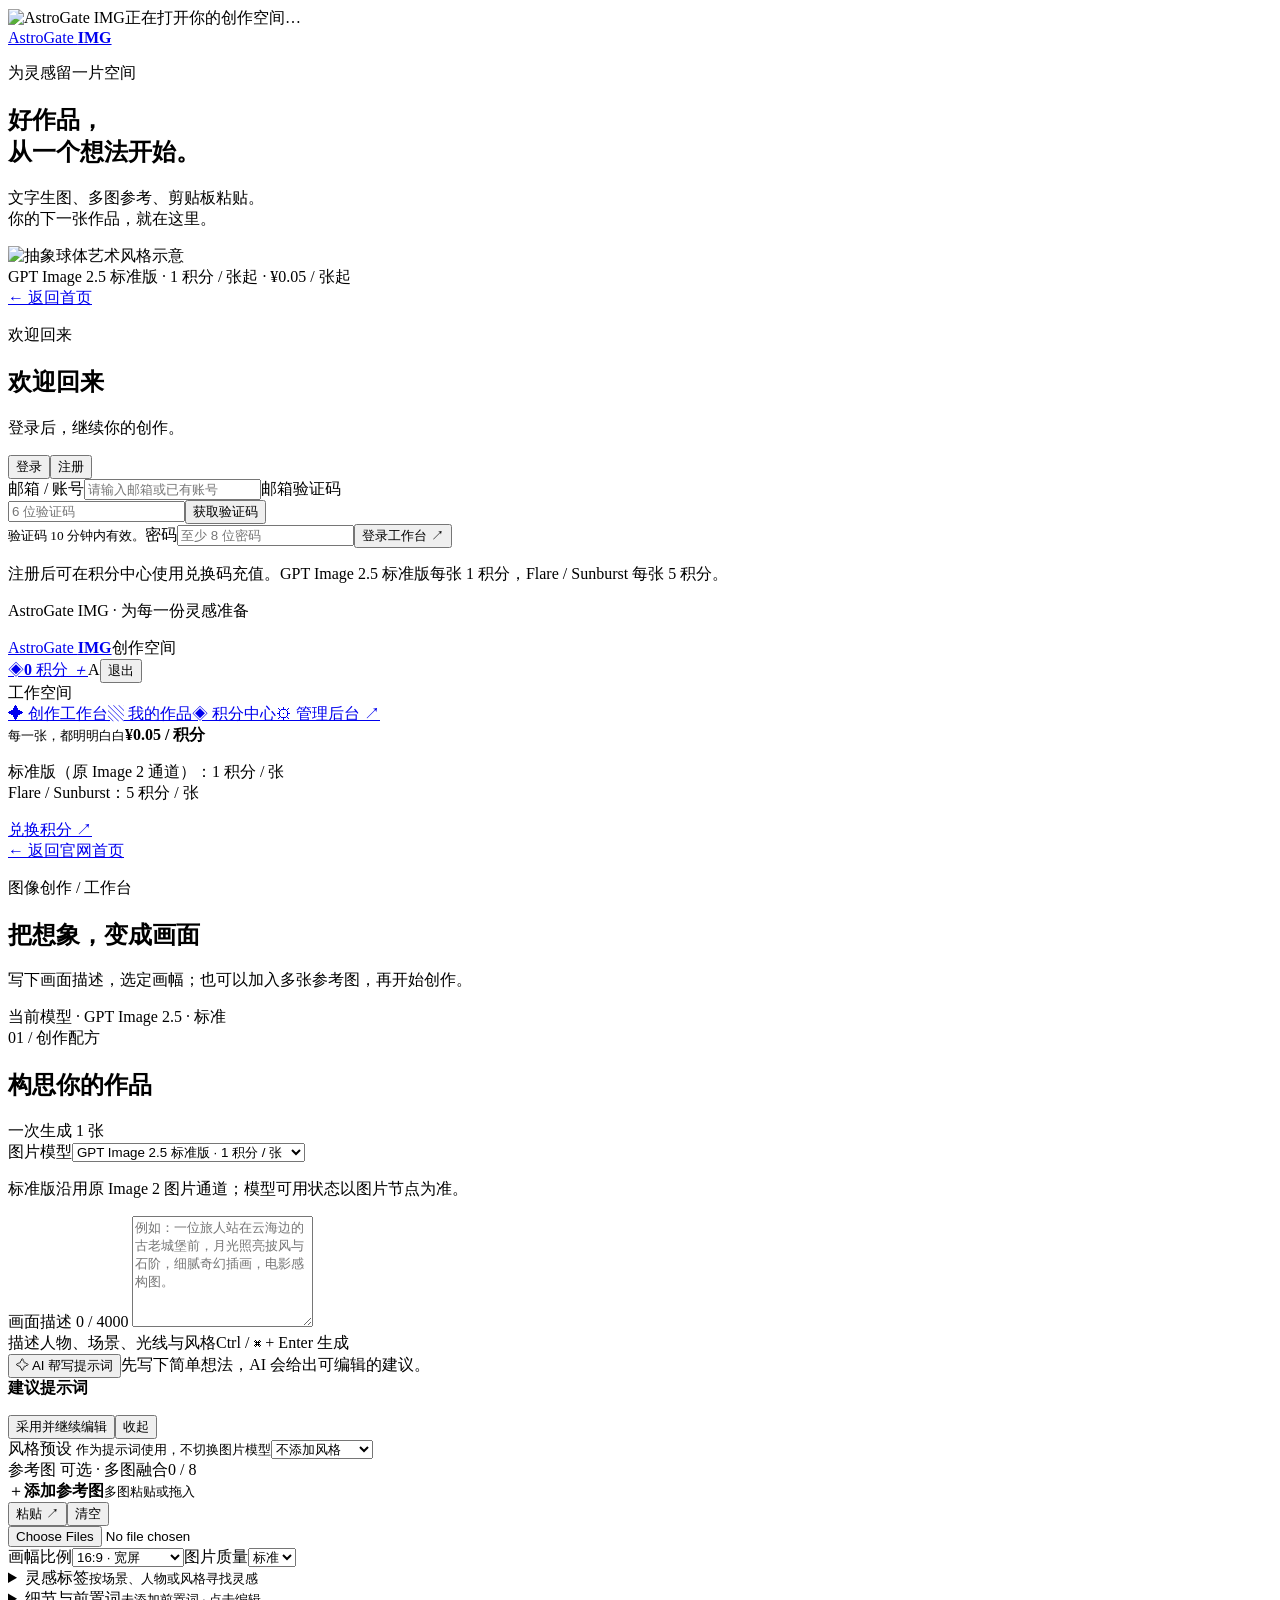
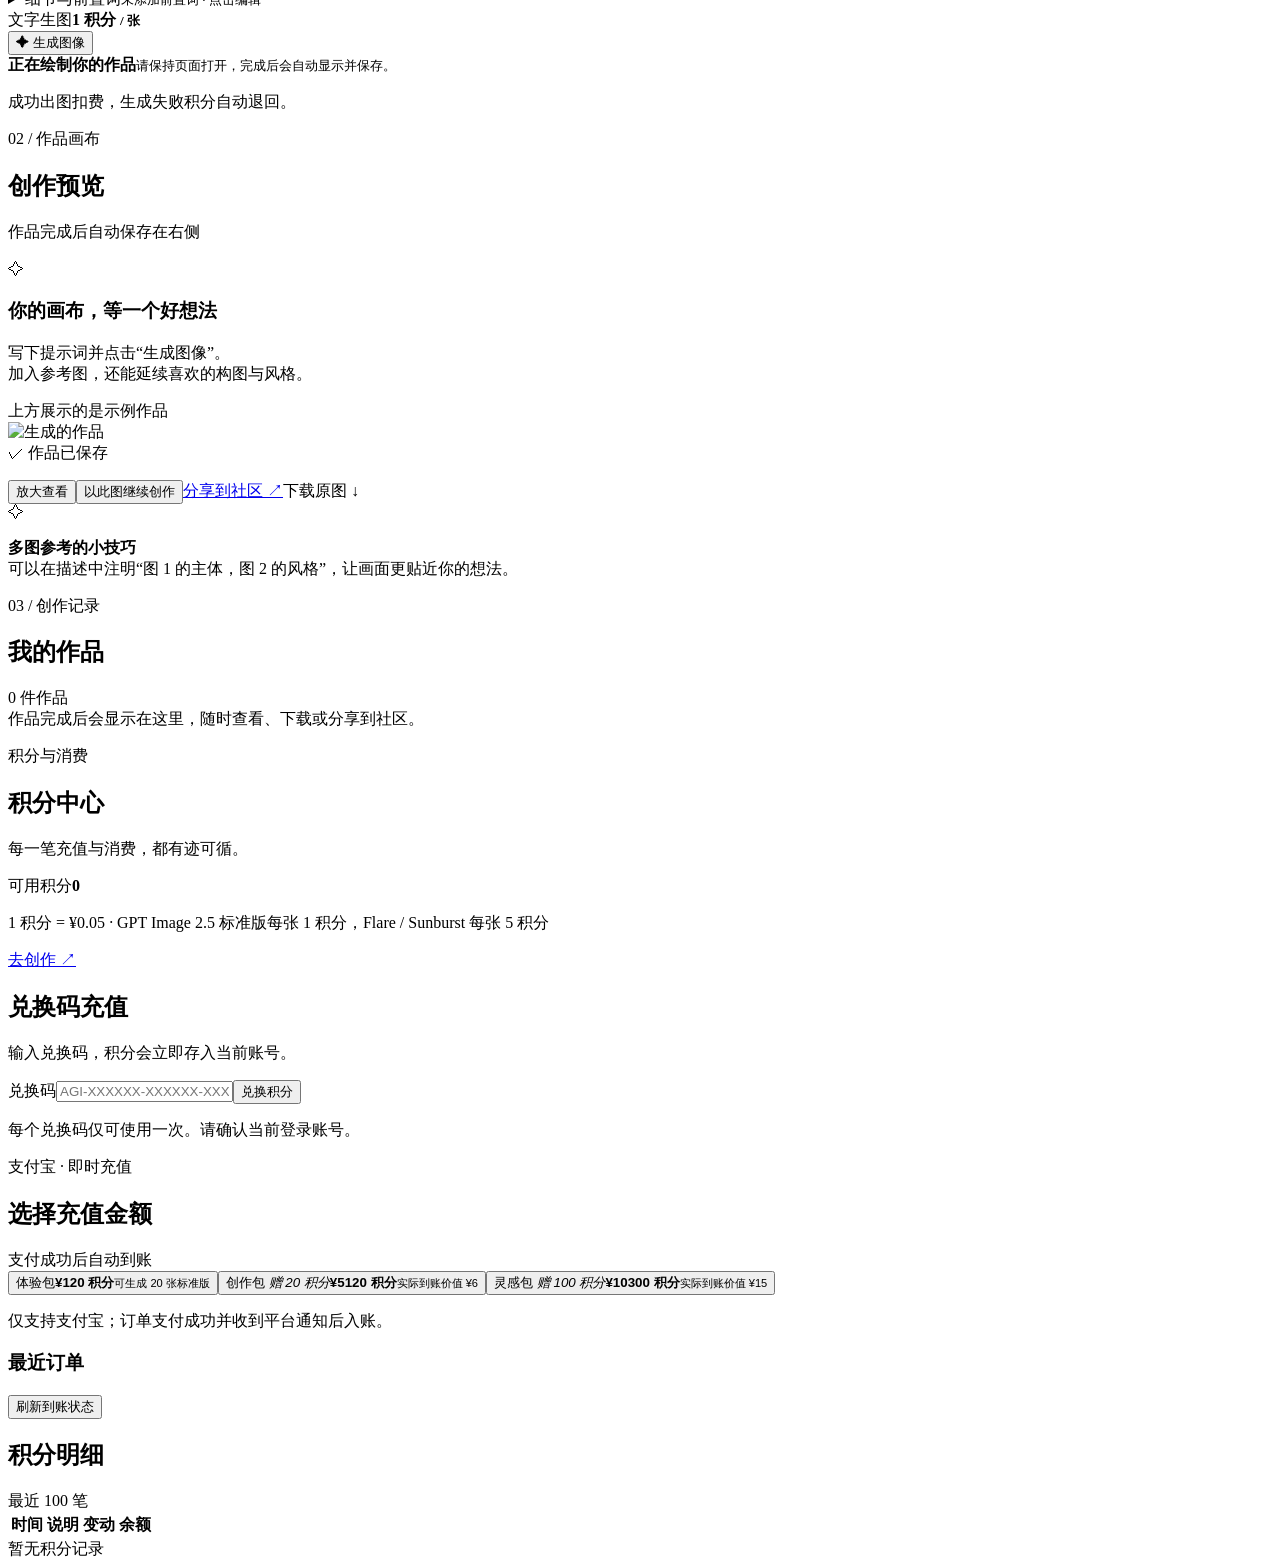
==== commit e04d0eda: "Show user generation records and simplify submitted prompts" ====
--- a/app/static/index.html
+++ b/app/static/index.html
@@ -1,4 +1,4 @@
-<!doctype html><html lang="zh-CN"><head><meta charset="utf-8"><meta name="viewport" content="width=device-width, initial-scale=1"><meta name="theme-color" content="#0b1020"><title>创作工作台 · AstroGate IMG</title><link rel="icon" href="/assets/mark.svg" type="image/svg+xml"><link rel="stylesheet" href="/assets/styles.css?v=15"><link rel="stylesheet" href="/assets/auth-wallet.css?v=11"></head><body>
+<!doctype html><html lang="zh-CN"><head><meta charset="utf-8"><meta name="viewport" content="width=device-width, initial-scale=1"><meta name="theme-color" content="#0b1020"><title>创作工作台 · AstroGate IMG</title><link rel="icon" href="/assets/mark.svg" type="image/svg+xml"><link rel="stylesheet" href="/assets/styles.css?v=16"><link rel="stylesheet" href="/assets/auth-wallet.css?v=11"></head><body>
 <div id="loading-view" class="loading-view"><img src="/assets/mark.svg" alt="AstroGate IMG"><span>正在打开你的创作空间…</span></div>
 <main id="auth-view" class="auth-shell is-hidden"><section class="auth-intro"><a class="brand" href="/"><img src="/assets/mark.svg" alt=""><span>AstroGate <b>IMG</b></span></a><div><p class="eyebrow">为灵感留一片空间</p><h1>好作品，<br>从一个想法开始。</h1><p>文字生图、多图参考、剪贴板粘贴。<br>你的下一张作品，就在这里。</p><img class="auth-art" src="/assets/orbit.svg" alt="抽象球体艺术风格示意"></div><span class="auth-price">GPT Image 2.5 标准版 · 1 积分 / 张起 <i>·</i> ¥0.05 / 张起</span></section><section class="auth-panel"><a href="/" class="back-home">← 返回首页</a><div class="auth-inner"><p class="eyebrow" id="auth-kicker">欢迎回来</p><h2 id="auth-title">欢迎回来</h2><p id="auth-subtitle" class="muted">登录后，继续你的创作。</p><div class="auth-switch" role="tablist"><button id="login-tab" type="button" role="tab">登录</button><button id="register-tab" type="button" role="tab">注册</button></div><form id="auth-form" class="stack-form"><label><span id="identity-label">邮箱 / 账号</span><input id="username" name="identifier" autocomplete="username" placeholder="请输入邮箱或已有账号" minlength="3" maxlength="254" required></label><label id="email-code-field" class="is-hidden"><span>邮箱验证码</span><div class="email-code-row"><input id="email-code" name="code" inputmode="numeric" autocomplete="one-time-code" placeholder="6 位验证码" pattern="[0-9]{6}" minlength="6" maxlength="6"><button id="send-email-code" type="button" class="button secondary">获取验证码</button></div><small id="email-code-hint" class="muted tiny">验证码 10 分钟内有效。</small></label><label>密码<input id="password" type="password" autocomplete="current-password" placeholder="至少 8 位密码" minlength="8" maxlength="128" required></label><button class="button full" id="auth-submit" type="submit">登录工作台 ↗</button><p class="muted tiny">注册后可在积分中心使用兑换码充值。GPT Image 2.5 标准版每张 1 积分，Flare / Sunburst 每张 5 积分。</p></form></div><p class="auth-bottom">AstroGate IMG · 为每一份灵感准备</p></section></main>
 <div id="app-view" class="is-hidden"><header class="app-topbar"><a class="brand" href="/"><img src="/assets/mark.svg" alt=""><span>AstroGate <b>IMG</b></span></a><span class="workspace-label">创作空间</span><div class="app-topbar-right"><a class="credit-chip" href="/wallet"><span>◈</span><b id="top-credits">0</b> 积分 <i>＋</i></a><span class="user-avatar" id="user-avatar">A</span><span id="user-name"></span><button class="text-button" id="logout-button">退出</button></div></header><div class="workspace"><aside class="sidebar"><span class="nav-label">工作空间</span><nav><a data-route="studio" href="/studio"><span>✦</span> 创作工作台</a><a data-route="history" href="/studio#history"><span>▧</span> 我的作品</a><a data-route="wallet" href="/wallet"><span>◈</span> 积分中心</a><a data-route="admin" id="admin-link" class="is-hidden" href="/admin"><span>⚙</span> 管理后台 ↗</a></nav><div class="sidebar-bottom"><div class="sidebar-price"><small>每一张，都明明白白</small><strong>¥0.05 <span>/ 积分</span></strong><p>标准版（原 Image 2 通道）：1 积分 / 张<br>Flare / Sunburst：5 积分 / 张</p><a href="/wallet">兑换积分 ↗</a></div><a href="/" class="sidebar-home">← 返回官网首页</a></div></aside>
@@ -45,10 +45,10 @@
           <option value="1024x1024">1:1 · 方形</option><option value="1024x1536">2:3 · 经典竖版</option><option value="1536x1024">3:2 · 经典横版</option><option value="1280x960">4:3 · 横向照片</option><option value="960x1280">3:4 · 竖向照片</option><option value="1536x864" selected>16:9 · 宽屏</option><option value="864x1536">9:16 · 手机壁纸</option><option value="1024x1280">4:5 · 社交竖图</option><option value="1280x1024">5:4 · 作品展示</option><option value="1536x768">2:1 · 横幅</option><option value="768x1536">1:2 · 长竖图</option><option value="1792x768">21:9 · 超宽全景</option><option value="768x1792">9:21 · 超长竖图</option>
         </select></label><label class="stack-label">图片质量<select id="quality"><option value="low">快速</option><option value="medium" selected>标准</option><option value="high">精细</option></select></label></div>
         <details id="tag-panel" class="tag-panel"><summary><span>灵感标签<small>按场景、人物或风格寻找灵感</small></span></summary><div class="tag-panel-body"><div class="tag-panel-heading"><strong>选择分类</strong><button id="refresh-tags" class="text-button" type="button">✧ 换一批</button></div><div id="tag-categories" class="tag-categories" aria-label="标签分类"></div><div id="inspiration-chips" class="inspiration-chips" aria-label="提示词灵感标签"></div><p id="tag-hint" class="muted tiny" role="status" aria-live="polite">默认标签已就绪；点“换一批”可让 AI 生成新标签。</p></div></details>
-        <details id="prompt-settings" class="prompt-settings"><summary><span class="prompt-settings-summary">细节与前置词<small id="prompt-settings-state">默认前置词已启用 · 点击编辑</small></span></summary><div class="prompt-settings-body">
-          <label class="stack-label" for="prompt-prefix">前置词 <small>放在画面描述前，可直接修改或清空</small><textarea id="prompt-prefix" maxlength="500" rows="2">主体清晰，构图完整，细节自然。</textarea></label>
+        <details id="prompt-settings" class="prompt-settings"><summary><span class="prompt-settings-summary">细节与前置词<small id="prompt-settings-state">未添加前置词 · 点击编辑</small></span></summary><div class="prompt-settings-body">
+          <label class="stack-label" for="prompt-prefix">前置词 <small>仅在你填写后才会加入画面描述</small><textarea id="prompt-prefix" maxlength="500" rows="2" placeholder="可选，默认留空"></textarea></label>
           <label class="stack-label" for="prompt-avoid">避免元素 <small>可选，例如水印、杂乱背景</small><textarea id="prompt-avoid" maxlength="500" rows="2" placeholder="例如：水印、模糊画面、杂乱背景"></textarea></label>
-          <p class="prompt-settings-note">避免元素会作为普通文字加入提示词；模型会尽量遵循，但不保证完全排除。</p>
+          <p class="prompt-settings-note">默认只提交你的画面描述；风格、前置词和避免元素仅在你主动选择或填写时加入。</p>
           <div class="prompt-preview"><div class="prompt-preview-heading"><strong>最终提交给模型的提示词</strong><span id="prompt-final-count">0 / 4000</span></div><p id="prompt-final"></p><p id="prompt-final-error" class="is-hidden" role="alert">完整提示词超过 4000 字，请缩短后再生成。</p></div>
         </div></details>
         </div><div class="generation-actions"><div class="generation-price"><span id="generation-mode">文字生图</span><strong id="generation-cost">1 积分 <small>/ 张</small></strong></div>
@@ -65,8 +65,8 @@
     </section>
   </div>
   <section id="history" class="history-section" aria-labelledby="history-heading"><div class="section-title"><div><span class="panel-overline">03 / 创作记录</span><h2 id="history-heading">我的作品</h2></div><span id="history-count" class="muted tiny">0 件作品</span></div><div id="history-grid" class="history-grid"></div><div id="history-empty" class="simple-empty">作品完成后会显示在这里，随时查看、下载或分享到社区。</div></section>
-  <dialog id="image-zoom-dialog" class="image-zoom-dialog" aria-label="放大查看作品"><button id="close-image-zoom" class="image-zoom-close" type="button">关闭 ✕</button><img id="zoom-image" alt="放大查看的作品"></dialog>
+  <dialog id="image-zoom-dialog" class="image-zoom-dialog" aria-labelledby="zoom-dialog-title"><div class="zoom-toolbar"><div class="zoom-caption"><strong id="zoom-dialog-title">查看作品细节</strong><span>滚轮缩放 · 左键拖动图片</span></div><div class="zoom-controls"><button id="zoom-out" type="button" aria-label="缩小图片">−</button><output id="zoom-level" aria-live="polite">100%</output><button id="zoom-in" type="button" aria-label="放大图片">＋</button><button id="zoom-reset" type="button">适应窗口</button><button id="close-image-zoom" class="image-zoom-close" type="button">关闭 ✕</button></div></div><div id="zoom-viewport" class="zoom-viewport"><img id="zoom-image" alt="放大查看的作品" draggable="false"></div></dialog>
   <dialog id="reference-dialog" class="reference-dialog" aria-labelledby="reference-dialog-title"><div class="reference-dialog-head"><div><span class="panel-overline">多图参考</span><h2 id="reference-dialog-title">粘贴多张参考图</h2><p>每复制一张图片，就在下方按一次 Ctrl + V；也可一次粘贴或上传多张。</p></div><button id="reference-dialog-close" class="reference-dialog-close" type="button" aria-label="关闭参考图对话框">×</button></div><div id="reference-paste-zone" class="reference-paste-zone" contenteditable="true" role="textbox" aria-label="在这里连续粘贴参考图片" tabindex="0"><span class="reference-paste-icon">⌘</span><strong>点这里，然后按 Ctrl + V 粘贴</strong><small>Mac 使用 ⌘ + V · 可连续粘贴，最多 8 张</small></div><div class="reference-dialog-tools"><button id="reference-dialog-read" class="button secondary" type="button">读取当前剪贴板</button><button id="reference-dialog-upload" class="button secondary" type="button">选择图片文件</button><span id="reference-dialog-count">0 / 8 张</span></div><div id="reference-dialog-list" class="reference-dialog-list" aria-live="polite"></div><p class="reference-dialog-note">PNG、JPG、WebP；所有参考图合计不超过 50MB。单张图片可在缩略图上移除。</p><div class="reference-dialog-footer"><button id="reference-dialog-clear" class="text-button" type="button">清空全部</button><button id="reference-dialog-done" class="button" type="button">完成，使用参考图</button></div></dialog>
 </section>
 <section id="wallet-panel" class="is-hidden"><div class="page-heading"><div><p class="eyebrow">积分与消费</p><h1>积分中心</h1><p>每一笔充值与消费，都有迹可循。</p></div></div><div class="wallet-grid"><article class="balance-card"><span>可用积分</span><strong id="wallet-balance">0</strong><p>1 积分 = ¥0.05 <i>·</i> GPT Image 2.5 标准版每张 1 积分，Flare / Sunburst 每张 5 积分</p><a class="button light" href="/studio">去创作 ↗</a></article><article class="panel redeem-card"><h2>兑换码充值</h2><p class="muted">输入兑换码，积分会立即存入当前账号。</p><form id="redeem-form" class="stack-form"><label>兑换码<input id="redeem-code" placeholder="AGI-XXXXXX-XXXXXX-XXXXXX-XXXXXX" autocomplete="off" maxlength="120" required></label><button class="button" type="submit">兑换积分</button></form><p class="muted tiny">每个兑换码仅可使用一次。请确认当前登录账号。</p></article></div><section class="panel payment-card"><div class="panel-heading"><div><p class="eyebrow">支付宝 · 即时充值</p><h2>选择充值金额</h2></div><span class="payment-safe">支付成功后自动到账</span></div><div class="payment-tiers"><button type="button" class="payment-tier" data-payment-tier="1"><span>体验包</span><strong>¥1</strong><b>20 积分</b><small>可生成 20 张标准版</small></button><button type="button" class="payment-tier" data-payment-tier="5"><span>创作包 <em>赠 20 积分</em></span><strong>¥5</strong><b>120 积分</b><small>实际到账价值 ¥6</small></button><button type="button" class="payment-tier" data-payment-tier="10"><span>灵感包 <em>赠 100 积分</em></span><strong>¥10</strong><b>300 积分</b><small>实际到账价值 ¥15</small></button></div><p id="payment-status" class="payment-status" role="status" aria-live="polite">仅支持支付宝；订单支付成功并收到平台通知后入账。</p><div class="payment-order-heading"><h3>最近订单</h3><button id="refresh-payments" type="button">刷新到账状态</button></div><div id="payment-orders" class="payment-orders"></div></section><section class="panel ledger-panel"><div class="panel-heading"><h2>积分明细</h2><span class="muted tiny">最近 100 笔</span></div><div class="table-scroll"><table><thead><tr><th>时间</th><th>说明</th><th>变动</th><th>余额</th></tr></thead><tbody id="ledger-table"></tbody></table></div><div id="ledger-empty" class="simple-empty">暂无积分记录</div></section></section>
-</main></div></div><div id="toast" class="toast" role="status" aria-live="polite"></div><script src="/assets/app.js?v=17" defer></script></body></html>
+</main></div></div><div id="toast" class="toast" role="status" aria-live="polite"></div><script src="/assets/app.js?v=18" defer></script></body></html>
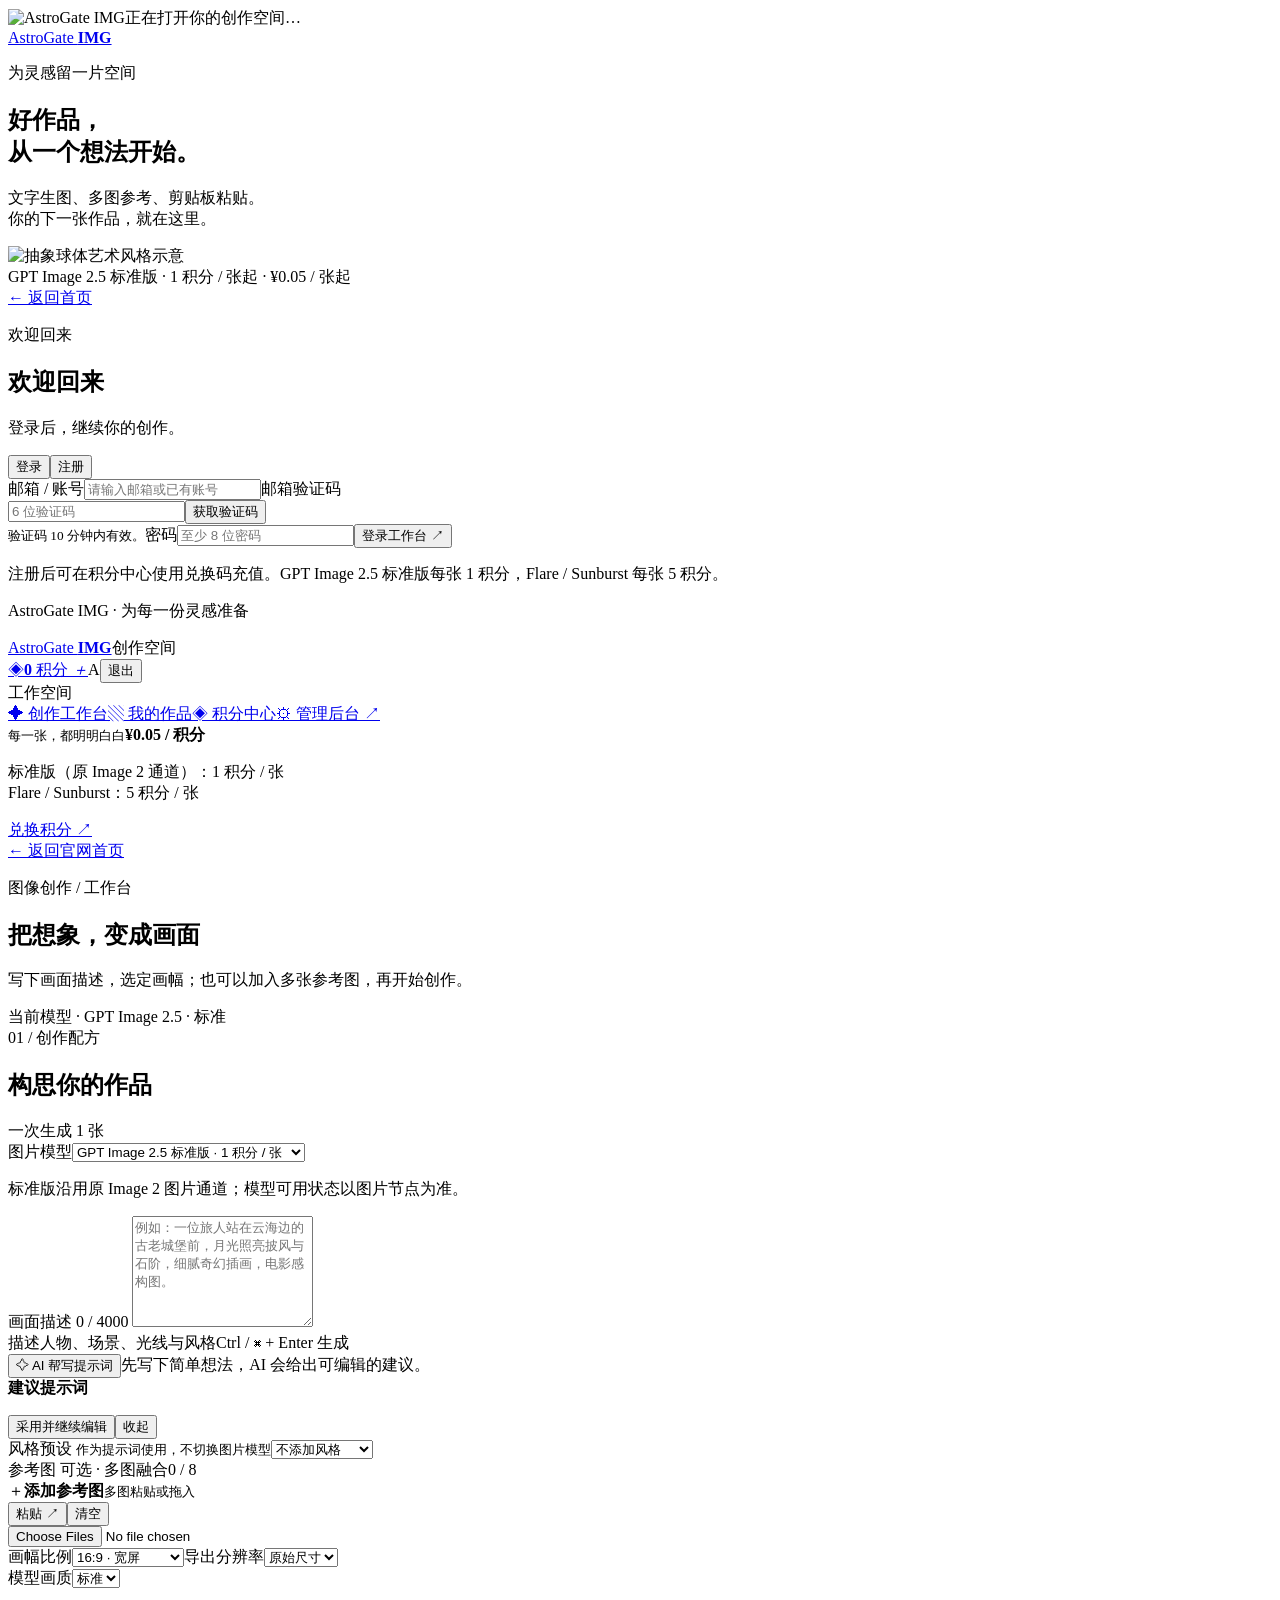
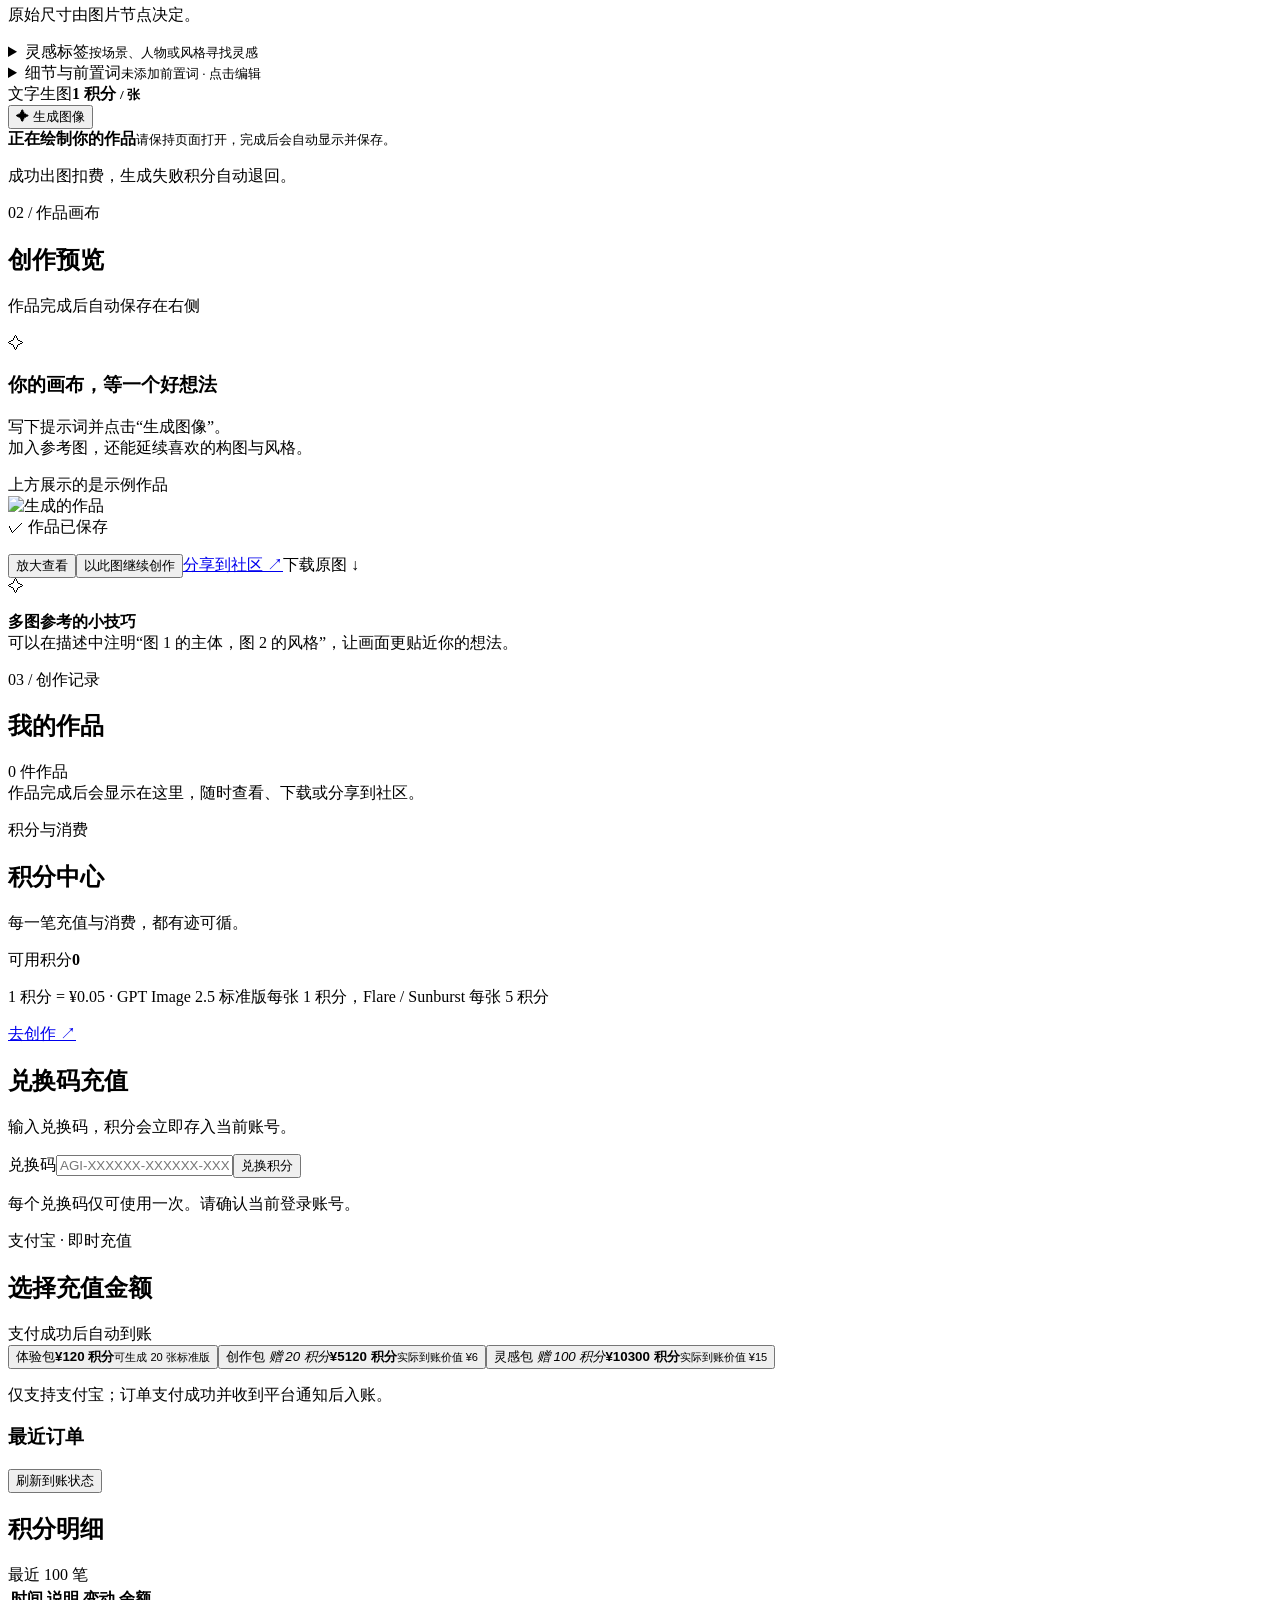
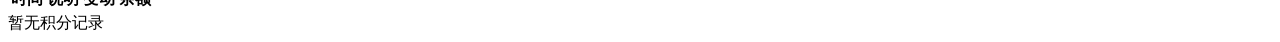
==== commit 2cb457b7: "Add exact 1K to 4K image export tiers" ====
--- a/app/static/index.html
+++ b/app/static/index.html
@@ -1,4 +1,4 @@
-<!doctype html><html lang="zh-CN"><head><meta charset="utf-8"><meta name="viewport" content="width=device-width, initial-scale=1"><meta name="theme-color" content="#0b1020"><title>创作工作台 · AstroGate IMG</title><link rel="icon" href="/assets/mark.svg" type="image/svg+xml"><link rel="stylesheet" href="/assets/styles.css?v=16"><link rel="stylesheet" href="/assets/auth-wallet.css?v=11"></head><body>
+<!doctype html><html lang="zh-CN"><head><meta charset="utf-8"><meta name="viewport" content="width=device-width, initial-scale=1"><meta name="theme-color" content="#0b1020"><title>创作工作台 · AstroGate IMG</title><link rel="icon" href="/assets/mark.svg" type="image/svg+xml"><link rel="stylesheet" href="/assets/styles.css?v=17"><link rel="stylesheet" href="/assets/auth-wallet.css?v=11"></head><body>
 <div id="loading-view" class="loading-view"><img src="/assets/mark.svg" alt="AstroGate IMG"><span>正在打开你的创作空间…</span></div>
 <main id="auth-view" class="auth-shell is-hidden"><section class="auth-intro"><a class="brand" href="/"><img src="/assets/mark.svg" alt=""><span>AstroGate <b>IMG</b></span></a><div><p class="eyebrow">为灵感留一片空间</p><h1>好作品，<br>从一个想法开始。</h1><p>文字生图、多图参考、剪贴板粘贴。<br>你的下一张作品，就在这里。</p><img class="auth-art" src="/assets/orbit.svg" alt="抽象球体艺术风格示意"></div><span class="auth-price">GPT Image 2.5 标准版 · 1 积分 / 张起 <i>·</i> ¥0.05 / 张起</span></section><section class="auth-panel"><a href="/" class="back-home">← 返回首页</a><div class="auth-inner"><p class="eyebrow" id="auth-kicker">欢迎回来</p><h2 id="auth-title">欢迎回来</h2><p id="auth-subtitle" class="muted">登录后，继续你的创作。</p><div class="auth-switch" role="tablist"><button id="login-tab" type="button" role="tab">登录</button><button id="register-tab" type="button" role="tab">注册</button></div><form id="auth-form" class="stack-form"><label><span id="identity-label">邮箱 / 账号</span><input id="username" name="identifier" autocomplete="username" placeholder="请输入邮箱或已有账号" minlength="3" maxlength="254" required></label><label id="email-code-field" class="is-hidden"><span>邮箱验证码</span><div class="email-code-row"><input id="email-code" name="code" inputmode="numeric" autocomplete="one-time-code" placeholder="6 位验证码" pattern="[0-9]{6}" minlength="6" maxlength="6"><button id="send-email-code" type="button" class="button secondary">获取验证码</button></div><small id="email-code-hint" class="muted tiny">验证码 10 分钟内有效。</small></label><label>密码<input id="password" type="password" autocomplete="current-password" placeholder="至少 8 位密码" minlength="8" maxlength="128" required></label><button class="button full" id="auth-submit" type="submit">登录工作台 ↗</button><p class="muted tiny">注册后可在积分中心使用兑换码充值。GPT Image 2.5 标准版每张 1 积分，Flare / Sunburst 每张 5 积分。</p></form></div><p class="auth-bottom">AstroGate IMG · 为每一份灵感准备</p></section></main>
 <div id="app-view" class="is-hidden"><header class="app-topbar"><a class="brand" href="/"><img src="/assets/mark.svg" alt=""><span>AstroGate <b>IMG</b></span></a><span class="workspace-label">创作空间</span><div class="app-topbar-right"><a class="credit-chip" href="/wallet"><span>◈</span><b id="top-credits">0</b> 积分 <i>＋</i></a><span class="user-avatar" id="user-avatar">A</span><span id="user-name"></span><button class="text-button" id="logout-button">退出</button></div></header><div class="workspace"><aside class="sidebar"><span class="nav-label">工作空间</span><nav><a data-route="studio" href="/studio"><span>✦</span> 创作工作台</a><a data-route="history" href="/studio#history"><span>▧</span> 我的作品</a><a data-route="wallet" href="/wallet"><span>◈</span> 积分中心</a><a data-route="admin" id="admin-link" class="is-hidden" href="/admin"><span>⚙</span> 管理后台 ↗</a></nav><div class="sidebar-bottom"><div class="sidebar-price"><small>每一张，都明明白白</small><strong>¥0.05 <span>/ 积分</span></strong><p>标准版（原 Image 2 通道）：1 积分 / 张<br>Flare / Sunburst：5 积分 / 张</p><a href="/wallet">兑换积分 ↗</a></div><a href="/" class="sidebar-home">← 返回官网首页</a></div></aside>
@@ -43,7 +43,8 @@
         <div id="reference-list" class="reference-list"></div>
         <div class="option-grid"><label class="stack-label">画幅比例<select id="size">
           <option value="1024x1024">1:1 · 方形</option><option value="1024x1536">2:3 · 经典竖版</option><option value="1536x1024">3:2 · 经典横版</option><option value="1280x960">4:3 · 横向照片</option><option value="960x1280">3:4 · 竖向照片</option><option value="1536x864" selected>16:9 · 宽屏</option><option value="864x1536">9:16 · 手机壁纸</option><option value="1024x1280">4:5 · 社交竖图</option><option value="1280x1024">5:4 · 作品展示</option><option value="1536x768">2:1 · 横幅</option><option value="768x1536">1:2 · 长竖图</option><option value="1792x768">21:9 · 超宽全景</option><option value="768x1792">9:21 · 超长竖图</option>
-        </select></label><label class="stack-label">图片质量<select id="quality"><option value="low">快速</option><option value="medium" selected>标准</option><option value="high">精细</option></select></label></div>
+        </select></label><label class="stack-label">导出分辨率<select id="resolution-tier"><option value="original" selected>原始尺寸</option><option value="1K">1K</option><option value="2K">2K</option><option value="3K">3K</option><option value="4K">4K</option></select></label></div>
+        <div class="quality-row"><label class="stack-label">模型画质<select id="quality"><option value="low">快速</option><option value="medium" selected>标准</option><option value="high">精细</option></select></label><p id="resolution-hint" class="muted tiny">原始尺寸由图片节点决定。</p></div>
         <details id="tag-panel" class="tag-panel"><summary><span>灵感标签<small>按场景、人物或风格寻找灵感</small></span></summary><div class="tag-panel-body"><div class="tag-panel-heading"><strong>选择分类</strong><button id="refresh-tags" class="text-button" type="button">✧ 换一批</button></div><div id="tag-categories" class="tag-categories" aria-label="标签分类"></div><div id="inspiration-chips" class="inspiration-chips" aria-label="提示词灵感标签"></div><p id="tag-hint" class="muted tiny" role="status" aria-live="polite">默认标签已就绪；点“换一批”可让 AI 生成新标签。</p></div></details>
         <details id="prompt-settings" class="prompt-settings"><summary><span class="prompt-settings-summary">细节与前置词<small id="prompt-settings-state">未添加前置词 · 点击编辑</small></span></summary><div class="prompt-settings-body">
           <label class="stack-label" for="prompt-prefix">前置词 <small>仅在你填写后才会加入画面描述</small><textarea id="prompt-prefix" maxlength="500" rows="2" placeholder="可选，默认留空"></textarea></label>
@@ -69,4 +70,4 @@
   <dialog id="reference-dialog" class="reference-dialog" aria-labelledby="reference-dialog-title"><div class="reference-dialog-head"><div><span class="panel-overline">多图参考</span><h2 id="reference-dialog-title">粘贴多张参考图</h2><p>每复制一张图片，就在下方按一次 Ctrl + V；也可一次粘贴或上传多张。</p></div><button id="reference-dialog-close" class="reference-dialog-close" type="button" aria-label="关闭参考图对话框">×</button></div><div id="reference-paste-zone" class="reference-paste-zone" contenteditable="true" role="textbox" aria-label="在这里连续粘贴参考图片" tabindex="0"><span class="reference-paste-icon">⌘</span><strong>点这里，然后按 Ctrl + V 粘贴</strong><small>Mac 使用 ⌘ + V · 可连续粘贴，最多 8 张</small></div><div class="reference-dialog-tools"><button id="reference-dialog-read" class="button secondary" type="button">读取当前剪贴板</button><button id="reference-dialog-upload" class="button secondary" type="button">选择图片文件</button><span id="reference-dialog-count">0 / 8 张</span></div><div id="reference-dialog-list" class="reference-dialog-list" aria-live="polite"></div><p class="reference-dialog-note">PNG、JPG、WebP；所有参考图合计不超过 50MB。单张图片可在缩略图上移除。</p><div class="reference-dialog-footer"><button id="reference-dialog-clear" class="text-button" type="button">清空全部</button><button id="reference-dialog-done" class="button" type="button">完成，使用参考图</button></div></dialog>
 </section>
 <section id="wallet-panel" class="is-hidden"><div class="page-heading"><div><p class="eyebrow">积分与消费</p><h1>积分中心</h1><p>每一笔充值与消费，都有迹可循。</p></div></div><div class="wallet-grid"><article class="balance-card"><span>可用积分</span><strong id="wallet-balance">0</strong><p>1 积分 = ¥0.05 <i>·</i> GPT Image 2.5 标准版每张 1 积分，Flare / Sunburst 每张 5 积分</p><a class="button light" href="/studio">去创作 ↗</a></article><article class="panel redeem-card"><h2>兑换码充值</h2><p class="muted">输入兑换码，积分会立即存入当前账号。</p><form id="redeem-form" class="stack-form"><label>兑换码<input id="redeem-code" placeholder="AGI-XXXXXX-XXXXXX-XXXXXX-XXXXXX" autocomplete="off" maxlength="120" required></label><button class="button" type="submit">兑换积分</button></form><p class="muted tiny">每个兑换码仅可使用一次。请确认当前登录账号。</p></article></div><section class="panel payment-card"><div class="panel-heading"><div><p class="eyebrow">支付宝 · 即时充值</p><h2>选择充值金额</h2></div><span class="payment-safe">支付成功后自动到账</span></div><div class="payment-tiers"><button type="button" class="payment-tier" data-payment-tier="1"><span>体验包</span><strong>¥1</strong><b>20 积分</b><small>可生成 20 张标准版</small></button><button type="button" class="payment-tier" data-payment-tier="5"><span>创作包 <em>赠 20 积分</em></span><strong>¥5</strong><b>120 积分</b><small>实际到账价值 ¥6</small></button><button type="button" class="payment-tier" data-payment-tier="10"><span>灵感包 <em>赠 100 积分</em></span><strong>¥10</strong><b>300 积分</b><small>实际到账价值 ¥15</small></button></div><p id="payment-status" class="payment-status" role="status" aria-live="polite">仅支持支付宝；订单支付成功并收到平台通知后入账。</p><div class="payment-order-heading"><h3>最近订单</h3><button id="refresh-payments" type="button">刷新到账状态</button></div><div id="payment-orders" class="payment-orders"></div></section><section class="panel ledger-panel"><div class="panel-heading"><h2>积分明细</h2><span class="muted tiny">最近 100 笔</span></div><div class="table-scroll"><table><thead><tr><th>时间</th><th>说明</th><th>变动</th><th>余额</th></tr></thead><tbody id="ledger-table"></tbody></table></div><div id="ledger-empty" class="simple-empty">暂无积分记录</div></section></section>
-</main></div></div><div id="toast" class="toast" role="status" aria-live="polite"></div><script src="/assets/app.js?v=18" defer></script></body></html>
+</main></div></div><div id="toast" class="toast" role="status" aria-live="polite"></div><script src="/assets/app.js?v=19" defer></script></body></html>
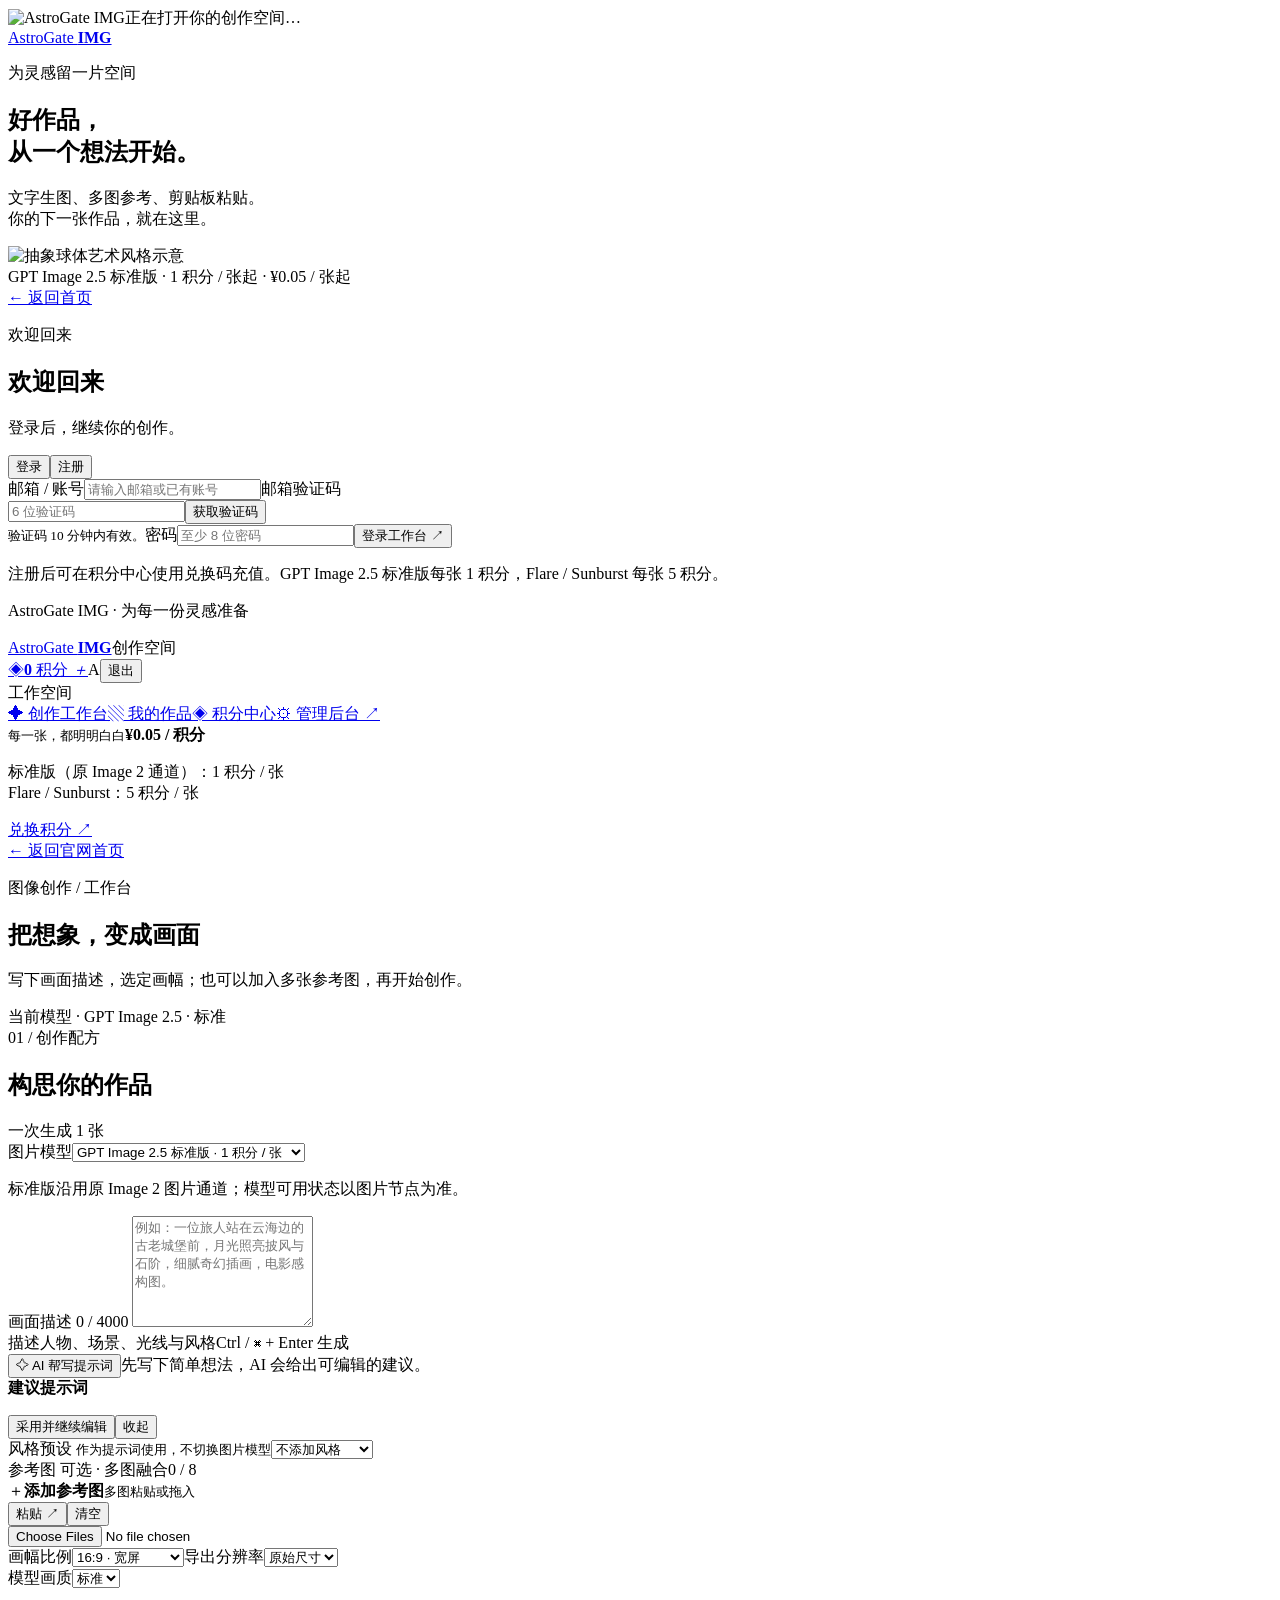
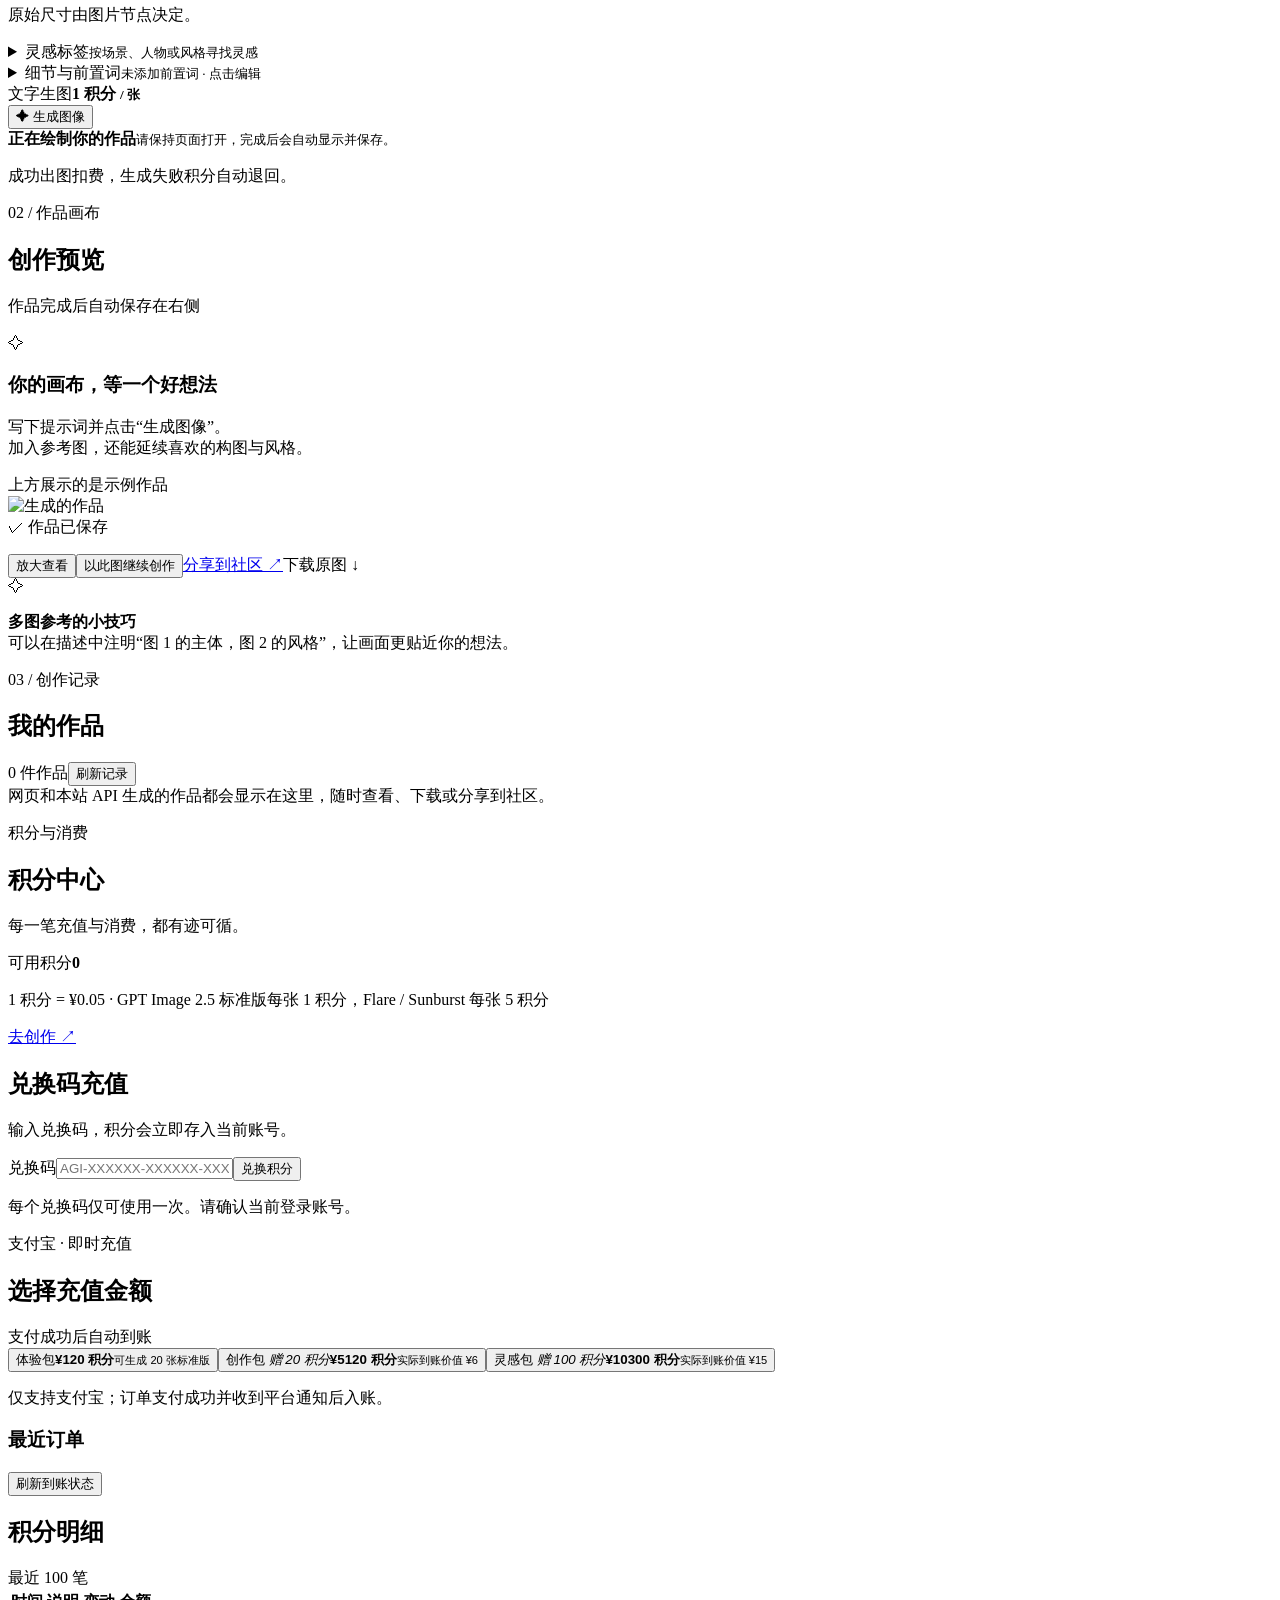
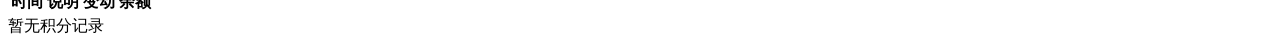
==== commit db7de5e2: "Refresh API-generated images in studio history" ====
--- a/app/static/index.html
+++ b/app/static/index.html
@@ -65,9 +65,9 @@
       <div class="creation-tip"><span>✧</span><p><b>多图参考的小技巧</b><br>可以在描述中注明“图 1 的主体，图 2 的风格”，让画面更贴近你的想法。</p></div>
     </section>
   </div>
-  <section id="history" class="history-section" aria-labelledby="history-heading"><div class="section-title"><div><span class="panel-overline">03 / 创作记录</span><h2 id="history-heading">我的作品</h2></div><span id="history-count" class="muted tiny">0 件作品</span></div><div id="history-grid" class="history-grid"></div><div id="history-empty" class="simple-empty">作品完成后会显示在这里，随时查看、下载或分享到社区。</div></section>
+  <section id="history" class="history-section" aria-labelledby="history-heading"><div class="section-title"><div><span class="panel-overline">03 / 创作记录</span><h2 id="history-heading">我的作品</h2></div><div class="history-head-actions"><span id="history-count" class="muted tiny">0 件作品</span><button id="refresh-history" class="text-button" type="button">刷新记录</button></div></div><div id="history-grid" class="history-grid"></div><div id="history-empty" class="simple-empty">网页和本站 API 生成的作品都会显示在这里，随时查看、下载或分享到社区。</div></section>
   <dialog id="image-zoom-dialog" class="image-zoom-dialog" aria-labelledby="zoom-dialog-title"><div class="zoom-toolbar"><div class="zoom-caption"><strong id="zoom-dialog-title">查看作品细节</strong><span>滚轮缩放 · 左键拖动图片</span></div><div class="zoom-controls"><button id="zoom-out" type="button" aria-label="缩小图片">−</button><output id="zoom-level" aria-live="polite">100%</output><button id="zoom-in" type="button" aria-label="放大图片">＋</button><button id="zoom-reset" type="button">适应窗口</button><button id="close-image-zoom" class="image-zoom-close" type="button">关闭 ✕</button></div></div><div id="zoom-viewport" class="zoom-viewport"><img id="zoom-image" alt="放大查看的作品" draggable="false"></div></dialog>
   <dialog id="reference-dialog" class="reference-dialog" aria-labelledby="reference-dialog-title"><div class="reference-dialog-head"><div><span class="panel-overline">多图参考</span><h2 id="reference-dialog-title">粘贴多张参考图</h2><p>每复制一张图片，就在下方按一次 Ctrl + V；也可一次粘贴或上传多张。</p></div><button id="reference-dialog-close" class="reference-dialog-close" type="button" aria-label="关闭参考图对话框">×</button></div><div id="reference-paste-zone" class="reference-paste-zone" contenteditable="true" role="textbox" aria-label="在这里连续粘贴参考图片" tabindex="0"><span class="reference-paste-icon">⌘</span><strong>点这里，然后按 Ctrl + V 粘贴</strong><small>Mac 使用 ⌘ + V · 可连续粘贴，最多 8 张</small></div><div class="reference-dialog-tools"><button id="reference-dialog-read" class="button secondary" type="button">读取当前剪贴板</button><button id="reference-dialog-upload" class="button secondary" type="button">选择图片文件</button><span id="reference-dialog-count">0 / 8 张</span></div><div id="reference-dialog-list" class="reference-dialog-list" aria-live="polite"></div><p class="reference-dialog-note">PNG、JPG、WebP；所有参考图合计不超过 50MB。单张图片可在缩略图上移除。</p><div class="reference-dialog-footer"><button id="reference-dialog-clear" class="text-button" type="button">清空全部</button><button id="reference-dialog-done" class="button" type="button">完成，使用参考图</button></div></dialog>
 </section>
 <section id="wallet-panel" class="is-hidden"><div class="page-heading"><div><p class="eyebrow">积分与消费</p><h1>积分中心</h1><p>每一笔充值与消费，都有迹可循。</p></div></div><div class="wallet-grid"><article class="balance-card"><span>可用积分</span><strong id="wallet-balance">0</strong><p>1 积分 = ¥0.05 <i>·</i> GPT Image 2.5 标准版每张 1 积分，Flare / Sunburst 每张 5 积分</p><a class="button light" href="/studio">去创作 ↗</a></article><article class="panel redeem-card"><h2>兑换码充值</h2><p class="muted">输入兑换码，积分会立即存入当前账号。</p><form id="redeem-form" class="stack-form"><label>兑换码<input id="redeem-code" placeholder="AGI-XXXXXX-XXXXXX-XXXXXX-XXXXXX" autocomplete="off" maxlength="120" required></label><button class="button" type="submit">兑换积分</button></form><p class="muted tiny">每个兑换码仅可使用一次。请确认当前登录账号。</p></article></div><section class="panel payment-card"><div class="panel-heading"><div><p class="eyebrow">支付宝 · 即时充值</p><h2>选择充值金额</h2></div><span class="payment-safe">支付成功后自动到账</span></div><div class="payment-tiers"><button type="button" class="payment-tier" data-payment-tier="1"><span>体验包</span><strong>¥1</strong><b>20 积分</b><small>可生成 20 张标准版</small></button><button type="button" class="payment-tier" data-payment-tier="5"><span>创作包 <em>赠 20 积分</em></span><strong>¥5</strong><b>120 积分</b><small>实际到账价值 ¥6</small></button><button type="button" class="payment-tier" data-payment-tier="10"><span>灵感包 <em>赠 100 积分</em></span><strong>¥10</strong><b>300 积分</b><small>实际到账价值 ¥15</small></button></div><p id="payment-status" class="payment-status" role="status" aria-live="polite">仅支持支付宝；订单支付成功并收到平台通知后入账。</p><div class="payment-order-heading"><h3>最近订单</h3><button id="refresh-payments" type="button">刷新到账状态</button></div><div id="payment-orders" class="payment-orders"></div></section><section class="panel ledger-panel"><div class="panel-heading"><h2>积分明细</h2><span class="muted tiny">最近 100 笔</span></div><div class="table-scroll"><table><thead><tr><th>时间</th><th>说明</th><th>变动</th><th>余额</th></tr></thead><tbody id="ledger-table"></tbody></table></div><div id="ledger-empty" class="simple-empty">暂无积分记录</div></section></section>
-</main></div></div><div id="toast" class="toast" role="status" aria-live="polite"></div><script src="/assets/app.js?v=19" defer></script></body></html>
+</main></div></div><div id="toast" class="toast" role="status" aria-live="polite"></div><script src="/assets/app.js?v=21" defer></script></body></html>
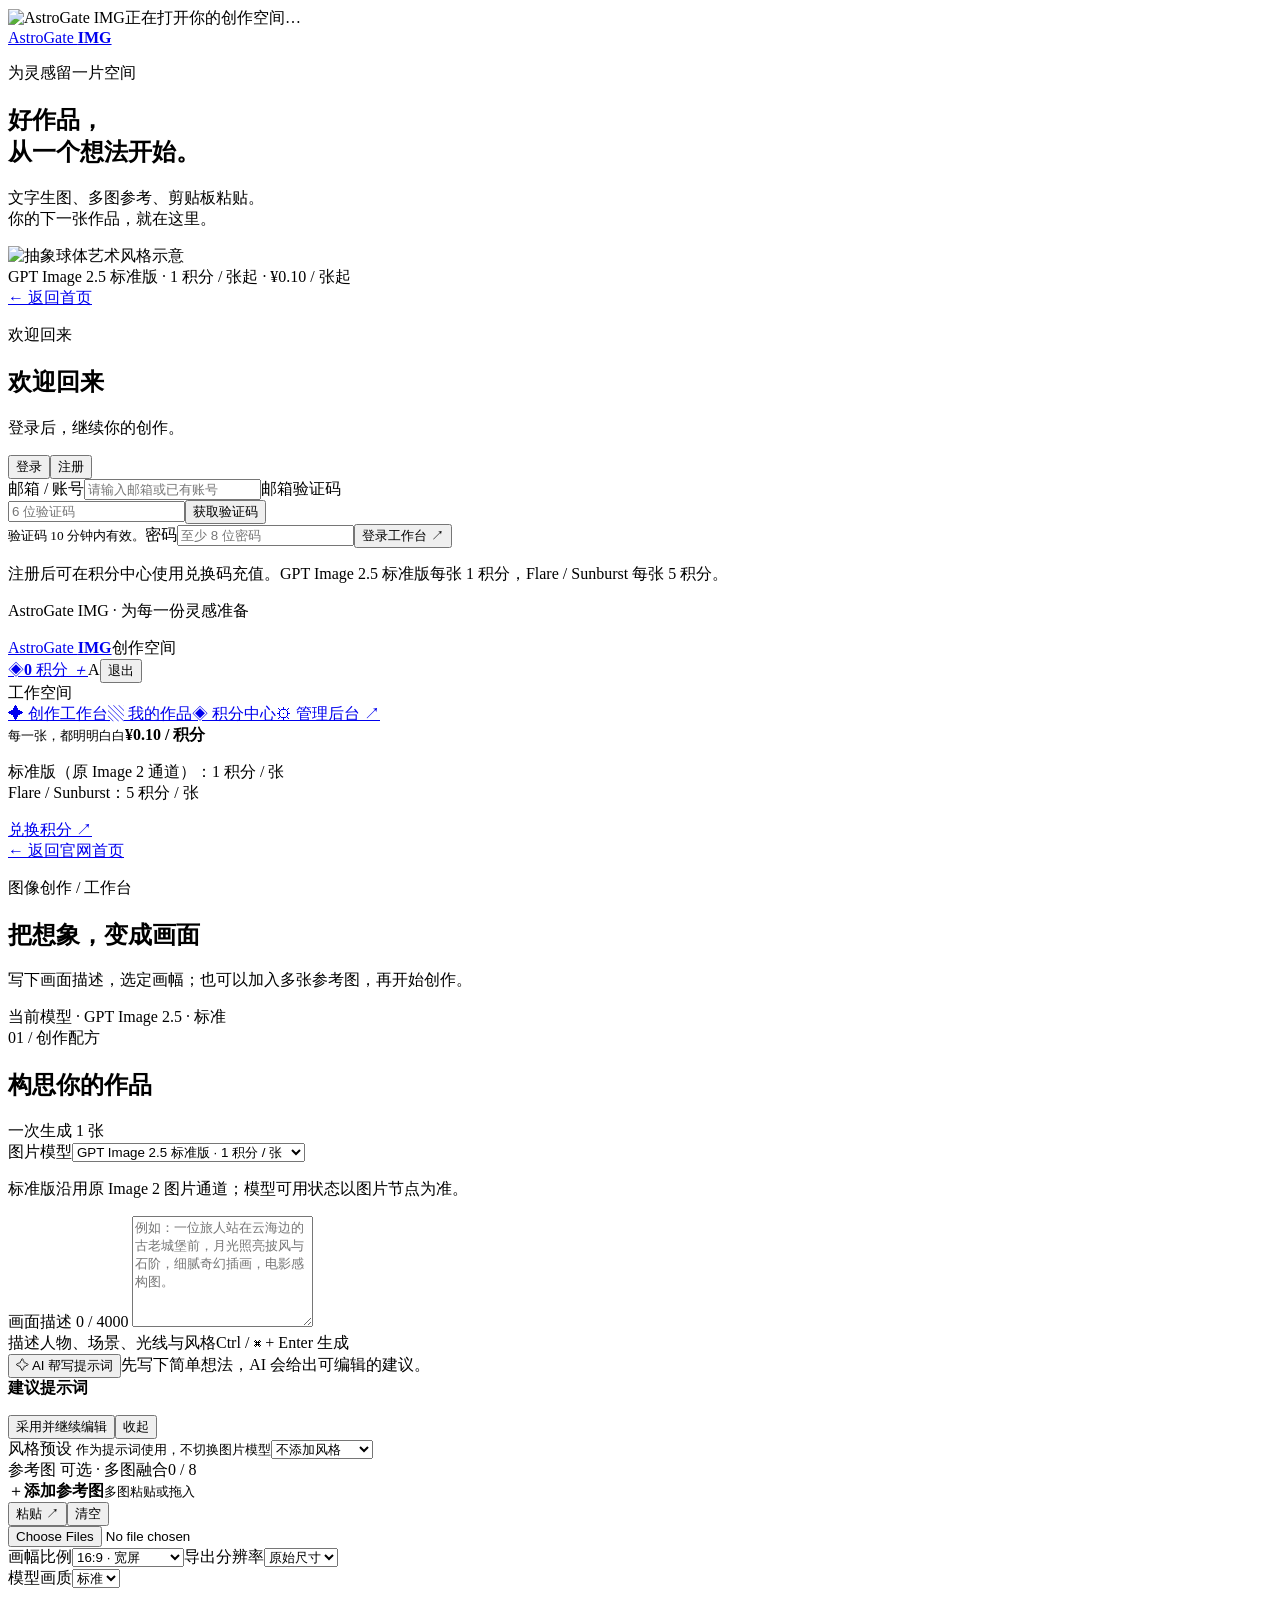
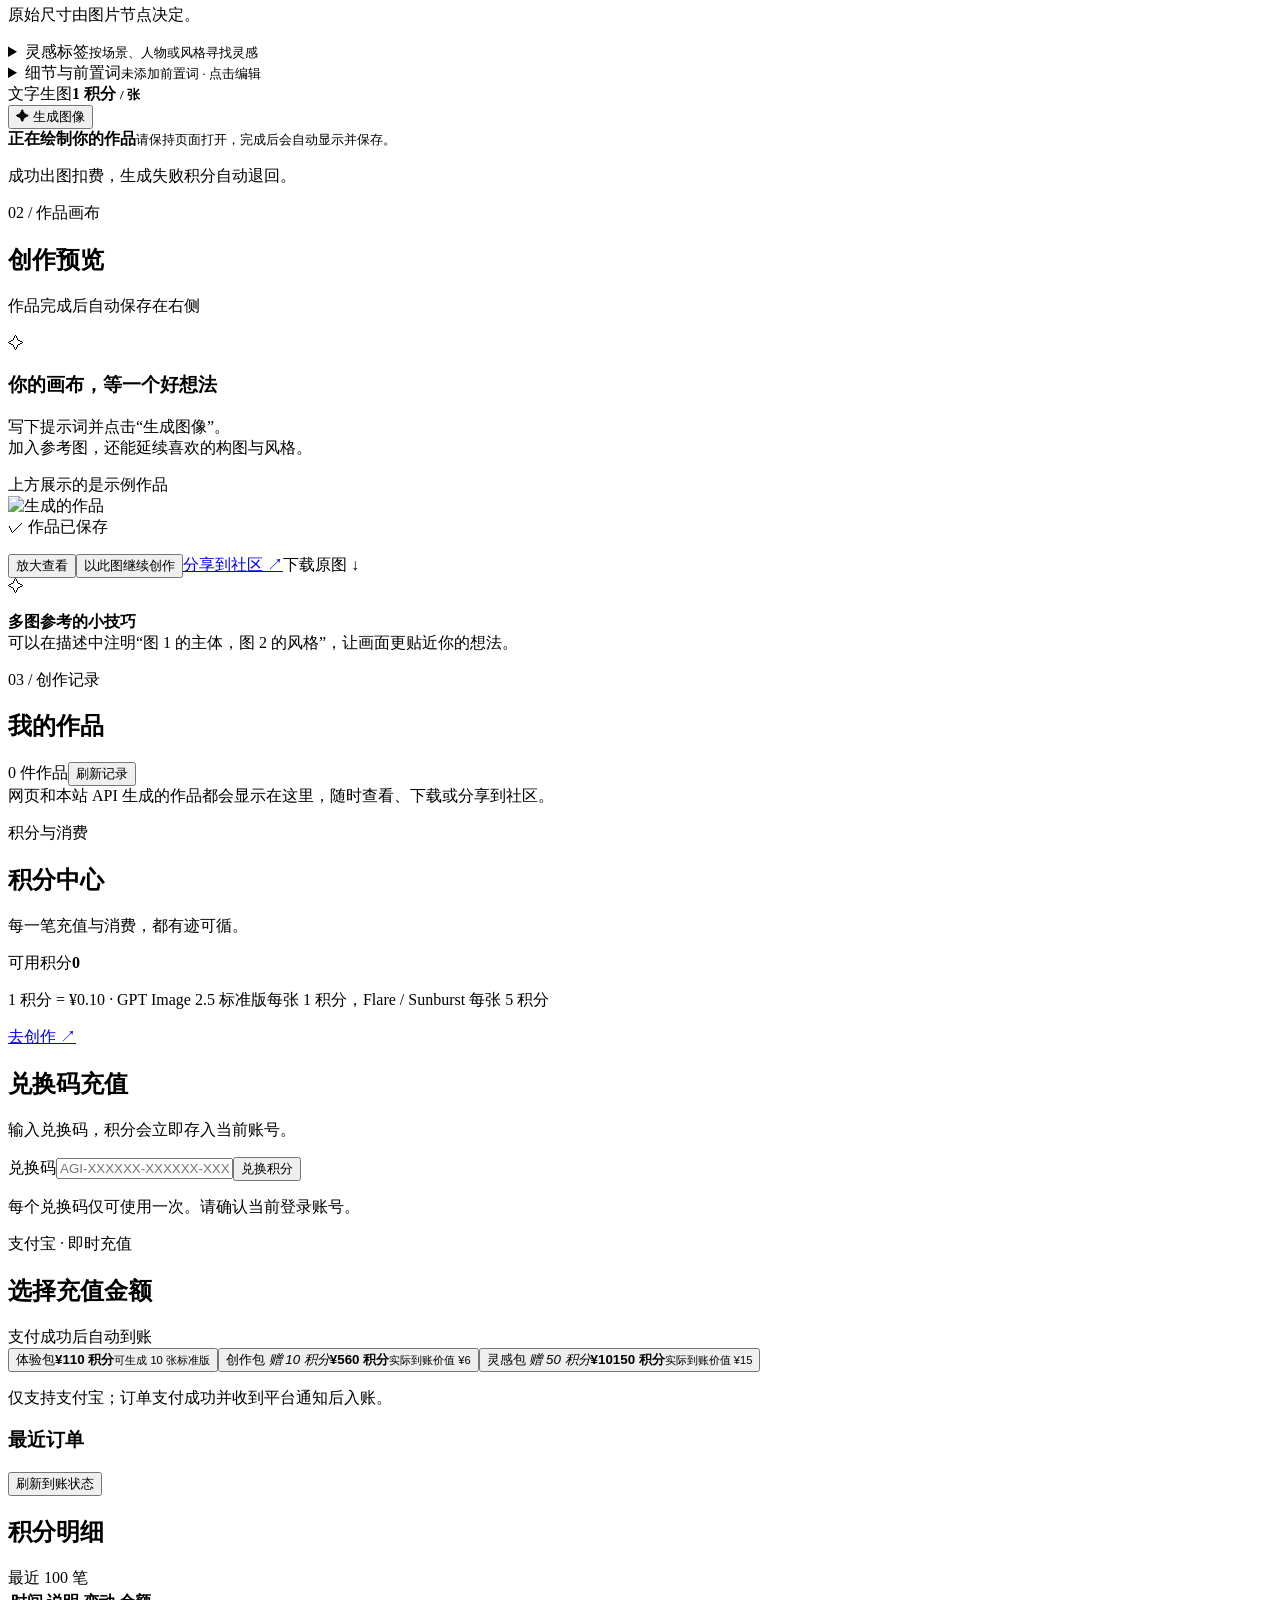
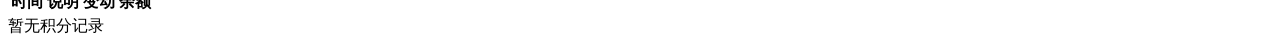
==== commit a1bcd76e: "Update credit price and add admin account creation" ====
--- a/app/static/index.html
+++ b/app/static/index.html
@@ -1,73 +1,73 @@
-<!doctype html><html lang="zh-CN"><head><meta charset="utf-8"><meta name="viewport" content="width=device-width, initial-scale=1"><meta name="theme-color" content="#0b1020"><title>创作工作台 · AstroGate IMG</title><link rel="icon" href="/assets/mark.svg" type="image/svg+xml"><link rel="stylesheet" href="/assets/styles.css?v=17"><link rel="stylesheet" href="/assets/auth-wallet.css?v=11"></head><body>
-<div id="loading-view" class="loading-view"><img src="/assets/mark.svg" alt="AstroGate IMG"><span>正在打开你的创作空间…</span></div>
-<main id="auth-view" class="auth-shell is-hidden"><section class="auth-intro"><a class="brand" href="/"><img src="/assets/mark.svg" alt=""><span>AstroGate <b>IMG</b></span></a><div><p class="eyebrow">为灵感留一片空间</p><h1>好作品，<br>从一个想法开始。</h1><p>文字生图、多图参考、剪贴板粘贴。<br>你的下一张作品，就在这里。</p><img class="auth-art" src="/assets/orbit.svg" alt="抽象球体艺术风格示意"></div><span class="auth-price">GPT Image 2.5 标准版 · 1 积分 / 张起 <i>·</i> ¥0.05 / 张起</span></section><section class="auth-panel"><a href="/" class="back-home">← 返回首页</a><div class="auth-inner"><p class="eyebrow" id="auth-kicker">欢迎回来</p><h2 id="auth-title">欢迎回来</h2><p id="auth-subtitle" class="muted">登录后，继续你的创作。</p><div class="auth-switch" role="tablist"><button id="login-tab" type="button" role="tab">登录</button><button id="register-tab" type="button" role="tab">注册</button></div><form id="auth-form" class="stack-form"><label><span id="identity-label">邮箱 / 账号</span><input id="username" name="identifier" autocomplete="username" placeholder="请输入邮箱或已有账号" minlength="3" maxlength="254" required></label><label id="email-code-field" class="is-hidden"><span>邮箱验证码</span><div class="email-code-row"><input id="email-code" name="code" inputmode="numeric" autocomplete="one-time-code" placeholder="6 位验证码" pattern="[0-9]{6}" minlength="6" maxlength="6"><button id="send-email-code" type="button" class="button secondary">获取验证码</button></div><small id="email-code-hint" class="muted tiny">验证码 10 分钟内有效。</small></label><label>密码<input id="password" type="password" autocomplete="current-password" placeholder="至少 8 位密码" minlength="8" maxlength="128" required></label><button class="button full" id="auth-submit" type="submit">登录工作台 ↗</button><p class="muted tiny">注册后可在积分中心使用兑换码充值。GPT Image 2.5 标准版每张 1 积分，Flare / Sunburst 每张 5 积分。</p></form></div><p class="auth-bottom">AstroGate IMG · 为每一份灵感准备</p></section></main>
-<div id="app-view" class="is-hidden"><header class="app-topbar"><a class="brand" href="/"><img src="/assets/mark.svg" alt=""><span>AstroGate <b>IMG</b></span></a><span class="workspace-label">创作空间</span><div class="app-topbar-right"><a class="credit-chip" href="/wallet"><span>◈</span><b id="top-credits">0</b> 积分 <i>＋</i></a><span class="user-avatar" id="user-avatar">A</span><span id="user-name"></span><button class="text-button" id="logout-button">退出</button></div></header><div class="workspace"><aside class="sidebar"><span class="nav-label">工作空间</span><nav><a data-route="studio" href="/studio"><span>✦</span> 创作工作台</a><a data-route="history" href="/studio#history"><span>▧</span> 我的作品</a><a data-route="wallet" href="/wallet"><span>◈</span> 积分中心</a><a data-route="admin" id="admin-link" class="is-hidden" href="/admin"><span>⚙</span> 管理后台 ↗</a></nav><div class="sidebar-bottom"><div class="sidebar-price"><small>每一张，都明明白白</small><strong>¥0.05 <span>/ 积分</span></strong><p>标准版（原 Image 2 通道）：1 积分 / 张<br>Flare / Sunburst：5 积分 / 张</p><a href="/wallet">兑换积分 ↗</a></div><a href="/" class="sidebar-home">← 返回官网首页</a></div></aside>
-<main class="app-content">
-<section id="studio-panel">
-  <div class="page-heading">
-    <div><p class="eyebrow">图像创作 / 工作台</p><h1>把想象，变成画面</h1><p>写下画面描述，选定画幅；也可以加入多张参考图，再开始创作。</p></div>
-    <span class="subtle-badge" id="current-model-label">当前模型 · GPT Image 2.5 · 标准</span>
-  </div>
-  <div class="studio-layout">
-    <section class="composer panel" aria-labelledby="composer-heading">
-      <div class="panel-heading"><div><span class="panel-overline">01 / 创作配方</span><h2 id="composer-heading">构思你的作品</h2></div><span class="muted tiny">一次生成 1 张</span></div>
-      <form id="generation-form"><div class="composer-fields">
-        <div class="model-picker"><label class="stack-label" for="image-model">图片模型<select id="image-model"><option value="gpt-image-2" selected>GPT Image 2.5 标准版 · 1 积分 / 张</option><option value="gpt-image-2.5-flare" disabled>GPT Image 2.5 Flare · 暂未开放</option><option value="gpt-image-2.5-sunburst" disabled>GPT Image 2.5 Sunburst · 暂未开放</option></select></label><p id="model-availability" class="muted tiny">标准版沿用原 Image 2 图片通道；模型可用状态以图片节点为准。</p></div>
-        <label class="field-label" for="prompt">画面描述 <span id="prompt-count">0 / 4000</span></label>
-        <textarea id="prompt" maxlength="4000" rows="7" placeholder="例如：一位旅人站在云海边的古老城堡前，月光照亮披风与石阶，细腻奇幻插画，电影感构图。" required></textarea>
-        <div class="prompt-help"><span>描述人物、场景、光线与风格</span><span>Ctrl / ⌘ + Enter 生成</span></div>
-        <div class="prompt-assistant"><button id="assist-prompt" class="button secondary" type="button">✧ AI 帮写提示词</button><span id="assist-hint" class="muted tiny" role="status" aria-live="polite">先写下简单想法，AI 会给出可编辑的建议。</span></div>
-        <div id="assist-suggestion" class="assist-suggestion is-hidden"><strong>建议提示词</strong><p id="assist-suggestion-text"></p><div><button id="apply-assist" class="button secondary" type="button">采用并继续编辑</button><button id="dismiss-assist" class="text-button" type="button">收起</button></div></div>
-        <label class="stack-label style-quick" for="prompt-style">风格预设 <small>作为提示词使用，不切换图片模型</small><select id="prompt-style">
-          <option value="none" selected>不添加风格</option>
-          <optgroup label="插画与绘画">
-            <option value="anime">动漫插画</option><option value="watercolor">水彩绘本</option><option value="oil">油画笔触</option><option value="ink">国风水墨</option><option value="gongbi">工笔细画</option><option value="comic">黑白漫画</option><option value="gouache">厚涂插画</option><option value="pencil">彩铅手绘</option><option value="pixel">像素艺术</option>
-            <option value="ukiyoe">浮世绘版画</option><option value="artnouveau">新艺术插画</option><option value="artdeco">装饰艺术</option><option value="childrens">儿童绘本</option><option value="pastel">粉彩画</option><option value="chalk">粉笔画</option><option value="woodcut">木刻版画</option><option value="stainedglass">彩色玻璃</option><option value="fresco">壁画</option><option value="tapestry">挂毯织物</option><option value="origami">折纸艺术</option><option value="lineart">极简线描</option>
-          </optgroup>
-          <optgroup label="摄影与影视">
-            <option value="photo">写实摄影</option><option value="cinematic">电影剧照</option><option value="film">复古胶片</option><option value="portrait">人像写真</option><option value="product">产品摄影</option><option value="macro">微距摄影</option><option value="architecture">建筑摄影</option>
-            <option value="documentary">纪实摄影</option><option value="street">街头摄影</option><option value="fashion">时尚大片</option><option value="aerial">航拍摄影</option><option value="underwater">水下摄影</option><option value="food">美食摄影</option><option value="night">夜景摄影</option><option value="blackwhite">黑白摄影</option><option value="polaroid">拍立得摄影</option>
-          </optgroup>
-          <optgroup label="设计与三维">
-            <option value="minimal">极简设计</option><option value="poster">复古海报</option><option value="render3d">精致三维</option><option value="isometric">等距插画</option><option value="paper">纸雕艺术</option><option value="clay">黏土定格</option>
-            <option value="flat">扁平插画</option><option value="vector">矢量插画</option><option value="lowpoly">低多边形</option><option value="brutalist">粗野主义</option><option value="gradient">渐变流体</option><option value="geometric">几何抽象</option><option value="typography">字体海报</option><option value="holographic">全息材质</option><option value="infographic">信息图表</option><option value="blueprint">工程蓝图</option>
-          </optgroup>
-          <optgroup label="幻想与主题">
-            <option value="fantasy">奇幻插画</option><option value="cyber">赛博朋克</option><option value="steampunk">蒸汽朋克</option><option value="scifi">科幻概念</option><option value="science">科学图解</option><option value="furry">兽人角色</option>
-            <option value="darkfantasy">黑暗奇幻</option><option value="fairytale">童话幻想</option><option value="solarpunk">太阳朋克</option><option value="retrofuture">复古未来</option><option value="vaporwave">蒸汽波</option><option value="gothic">哥特艺术</option><option value="surreal">超现实主义</option><option value="cosmic">宇宙幻想</option><option value="ancient">古文明幻想</option>
-          </optgroup>
-        </select></label>
-        <div class="reference-heading"><label class="field-label" for="reference-image">参考图 <span class="muted">可选 · 多图融合</span></label><span id="reference-count" class="muted tiny">0 / 8</span></div>
-        <div class="reference-compact"><div id="reference-dropzone" class="dropzone" tabindex="0" role="button" aria-label="打开多图参考框"><span class="upload-icon">＋</span><span class="dropzone-copy"><strong>添加参考图</strong><small>多图粘贴或拖入</small></span></div><div class="reference-actions"><button id="paste-reference" class="text-button" type="button">粘贴 ↗</button><button id="clear-references" class="text-button is-hidden" type="button">清空</button></div></div>
-        <input class="visually-hidden" id="reference-image" type="file" accept="image/png,image/jpeg,image/webp" multiple>
-        <div id="reference-list" class="reference-list"></div>
-        <div class="option-grid"><label class="stack-label">画幅比例<select id="size">
-          <option value="1024x1024">1:1 · 方形</option><option value="1024x1536">2:3 · 经典竖版</option><option value="1536x1024">3:2 · 经典横版</option><option value="1280x960">4:3 · 横向照片</option><option value="960x1280">3:4 · 竖向照片</option><option value="1536x864" selected>16:9 · 宽屏</option><option value="864x1536">9:16 · 手机壁纸</option><option value="1024x1280">4:5 · 社交竖图</option><option value="1280x1024">5:4 · 作品展示</option><option value="1536x768">2:1 · 横幅</option><option value="768x1536">1:2 · 长竖图</option><option value="1792x768">21:9 · 超宽全景</option><option value="768x1792">9:21 · 超长竖图</option>
-        </select></label><label class="stack-label">导出分辨率<select id="resolution-tier"><option value="original" selected>原始尺寸</option><option value="1K">1K</option><option value="2K">2K</option><option value="3K">3K</option><option value="4K">4K</option></select></label></div>
-        <div class="quality-row"><label class="stack-label">模型画质<select id="quality"><option value="low">快速</option><option value="medium" selected>标准</option><option value="high">精细</option></select></label><p id="resolution-hint" class="muted tiny">原始尺寸由图片节点决定。</p></div>
-        <details id="tag-panel" class="tag-panel"><summary><span>灵感标签<small>按场景、人物或风格寻找灵感</small></span></summary><div class="tag-panel-body"><div class="tag-panel-heading"><strong>选择分类</strong><button id="refresh-tags" class="text-button" type="button">✧ 换一批</button></div><div id="tag-categories" class="tag-categories" aria-label="标签分类"></div><div id="inspiration-chips" class="inspiration-chips" aria-label="提示词灵感标签"></div><p id="tag-hint" class="muted tiny" role="status" aria-live="polite">默认标签已就绪；点“换一批”可让 AI 生成新标签。</p></div></details>
-        <details id="prompt-settings" class="prompt-settings"><summary><span class="prompt-settings-summary">细节与前置词<small id="prompt-settings-state">未添加前置词 · 点击编辑</small></span></summary><div class="prompt-settings-body">
-          <label class="stack-label" for="prompt-prefix">前置词 <small>仅在你填写后才会加入画面描述</small><textarea id="prompt-prefix" maxlength="500" rows="2" placeholder="可选，默认留空"></textarea></label>
-          <label class="stack-label" for="prompt-avoid">避免元素 <small>可选，例如水印、杂乱背景</small><textarea id="prompt-avoid" maxlength="500" rows="2" placeholder="例如：水印、模糊画面、杂乱背景"></textarea></label>
-          <p class="prompt-settings-note">默认只提交你的画面描述；风格、前置词和避免元素仅在你主动选择或填写时加入。</p>
-          <div class="prompt-preview"><div class="prompt-preview-heading"><strong>最终提交给模型的提示词</strong><span id="prompt-final-count">0 / 4000</span></div><p id="prompt-final"></p><p id="prompt-final-error" class="is-hidden" role="alert">完整提示词超过 4000 字，请缩短后再生成。</p></div>
-        </div></details>
-        </div><div class="generation-actions"><div class="generation-price"><span id="generation-mode">文字生图</span><strong id="generation-cost">1 积分 <small>/ 张</small></strong></div>
-          <button id="generate-button" class="button full" type="submit">✦ 生成图像</button>
-          <div id="generation-progress" class="generation-progress is-hidden" role="status" aria-live="polite"><span class="generation-progress-ring" aria-hidden="true"></span><span><strong>正在绘制你的作品</strong><small>请保持页面打开，完成后会自动显示并保存。</small></span></div>
-          <p id="generation-status" class="muted tiny center" role="status" aria-live="polite">成功出图扣费，生成失败积分自动退回。</p></div>
-      </form>
-    </section>
-    <section class="preview-column" aria-labelledby="preview-heading">
-      <div class="preview-heading"><div><span class="panel-overline">02 / 作品画布</span><h2 id="preview-heading">创作预览</h2></div><span class="muted tiny">作品完成后自动保存在右侧</span></div>
-      <div id="generation-empty" class="preview-empty"><div class="preview-empty-gallery" aria-hidden="true"><img src="/assets/gallery/sakura-after-school-preview.webp" alt=""><img src="/assets/gallery/neon-rain-city-preview.webp" alt=""><img src="/assets/gallery/fantasy-life-five-panels-preview.webp" alt=""></div><div class="preview-empty-copy"><span class="preview-spark">✧</span><h3>你的画布，等一个好想法</h3><p>写下提示词并点击“生成图像”。<br>加入参考图，还能延续喜欢的构图与风格。</p><span>上方展示的是示例作品</span></div></div>
-      <article id="generation-result" class="result-card is-hidden"><a id="result-full" target="_blank" rel="noopener" aria-label="打开生成图像原图"><img id="result-image" alt="生成的作品"></a><div class="result-detail"><span class="success-label">✓ 作品已保存</span><p id="result-prompt"></p><div id="result-meta" class="result-meta"></div><div class="result-actions"><button id="zoom-result" class="button secondary" type="button">放大查看</button><button id="use-result-reference" class="button secondary" type="button">以此图继续创作</button><a id="share-result" class="button secondary" href="/">分享到社区 ↗</a><a id="download-result" class="button secondary" download>下载原图 ↓</a></div></div></article>
-      <div class="creation-tip"><span>✧</span><p><b>多图参考的小技巧</b><br>可以在描述中注明“图 1 的主体，图 2 的风格”，让画面更贴近你的想法。</p></div>
-    </section>
-  </div>
-  <section id="history" class="history-section" aria-labelledby="history-heading"><div class="section-title"><div><span class="panel-overline">03 / 创作记录</span><h2 id="history-heading">我的作品</h2></div><div class="history-head-actions"><span id="history-count" class="muted tiny">0 件作品</span><button id="refresh-history" class="text-button" type="button">刷新记录</button></div></div><div id="history-grid" class="history-grid"></div><div id="history-empty" class="simple-empty">网页和本站 API 生成的作品都会显示在这里，随时查看、下载或分享到社区。</div></section>
-  <dialog id="image-zoom-dialog" class="image-zoom-dialog" aria-labelledby="zoom-dialog-title"><div class="zoom-toolbar"><div class="zoom-caption"><strong id="zoom-dialog-title">查看作品细节</strong><span>滚轮缩放 · 左键拖动图片</span></div><div class="zoom-controls"><button id="zoom-out" type="button" aria-label="缩小图片">−</button><output id="zoom-level" aria-live="polite">100%</output><button id="zoom-in" type="button" aria-label="放大图片">＋</button><button id="zoom-reset" type="button">适应窗口</button><button id="close-image-zoom" class="image-zoom-close" type="button">关闭 ✕</button></div></div><div id="zoom-viewport" class="zoom-viewport"><img id="zoom-image" alt="放大查看的作品" draggable="false"></div></dialog>
-  <dialog id="reference-dialog" class="reference-dialog" aria-labelledby="reference-dialog-title"><div class="reference-dialog-head"><div><span class="panel-overline">多图参考</span><h2 id="reference-dialog-title">粘贴多张参考图</h2><p>每复制一张图片，就在下方按一次 Ctrl + V；也可一次粘贴或上传多张。</p></div><button id="reference-dialog-close" class="reference-dialog-close" type="button" aria-label="关闭参考图对话框">×</button></div><div id="reference-paste-zone" class="reference-paste-zone" contenteditable="true" role="textbox" aria-label="在这里连续粘贴参考图片" tabindex="0"><span class="reference-paste-icon">⌘</span><strong>点这里，然后按 Ctrl + V 粘贴</strong><small>Mac 使用 ⌘ + V · 可连续粘贴，最多 8 张</small></div><div class="reference-dialog-tools"><button id="reference-dialog-read" class="button secondary" type="button">读取当前剪贴板</button><button id="reference-dialog-upload" class="button secondary" type="button">选择图片文件</button><span id="reference-dialog-count">0 / 8 张</span></div><div id="reference-dialog-list" class="reference-dialog-list" aria-live="polite"></div><p class="reference-dialog-note">PNG、JPG、WebP；所有参考图合计不超过 50MB。单张图片可在缩略图上移除。</p><div class="reference-dialog-footer"><button id="reference-dialog-clear" class="text-button" type="button">清空全部</button><button id="reference-dialog-done" class="button" type="button">完成，使用参考图</button></div></dialog>
-</section>
-<section id="wallet-panel" class="is-hidden"><div class="page-heading"><div><p class="eyebrow">积分与消费</p><h1>积分中心</h1><p>每一笔充值与消费，都有迹可循。</p></div></div><div class="wallet-grid"><article class="balance-card"><span>可用积分</span><strong id="wallet-balance">0</strong><p>1 积分 = ¥0.05 <i>·</i> GPT Image 2.5 标准版每张 1 积分，Flare / Sunburst 每张 5 积分</p><a class="button light" href="/studio">去创作 ↗</a></article><article class="panel redeem-card"><h2>兑换码充值</h2><p class="muted">输入兑换码，积分会立即存入当前账号。</p><form id="redeem-form" class="stack-form"><label>兑换码<input id="redeem-code" placeholder="AGI-XXXXXX-XXXXXX-XXXXXX-XXXXXX" autocomplete="off" maxlength="120" required></label><button class="button" type="submit">兑换积分</button></form><p class="muted tiny">每个兑换码仅可使用一次。请确认当前登录账号。</p></article></div><section class="panel payment-card"><div class="panel-heading"><div><p class="eyebrow">支付宝 · 即时充值</p><h2>选择充值金额</h2></div><span class="payment-safe">支付成功后自动到账</span></div><div class="payment-tiers"><button type="button" class="payment-tier" data-payment-tier="1"><span>体验包</span><strong>¥1</strong><b>20 积分</b><small>可生成 20 张标准版</small></button><button type="button" class="payment-tier" data-payment-tier="5"><span>创作包 <em>赠 20 积分</em></span><strong>¥5</strong><b>120 积分</b><small>实际到账价值 ¥6</small></button><button type="button" class="payment-tier" data-payment-tier="10"><span>灵感包 <em>赠 100 积分</em></span><strong>¥10</strong><b>300 积分</b><small>实际到账价值 ¥15</small></button></div><p id="payment-status" class="payment-status" role="status" aria-live="polite">仅支持支付宝；订单支付成功并收到平台通知后入账。</p><div class="payment-order-heading"><h3>最近订单</h3><button id="refresh-payments" type="button">刷新到账状态</button></div><div id="payment-orders" class="payment-orders"></div></section><section class="panel ledger-panel"><div class="panel-heading"><h2>积分明细</h2><span class="muted tiny">最近 100 笔</span></div><div class="table-scroll"><table><thead><tr><th>时间</th><th>说明</th><th>变动</th><th>余额</th></tr></thead><tbody id="ledger-table"></tbody></table></div><div id="ledger-empty" class="simple-empty">暂无积分记录</div></section></section>
-</main></div></div><div id="toast" class="toast" role="status" aria-live="polite"></div><script src="/assets/app.js?v=21" defer></script></body></html>
+<!doctype html><html lang="zh-CN"><head><meta charset="utf-8"><meta name="viewport" content="width=device-width, initial-scale=1"><meta name="theme-color" content="#0b1020"><title>创作工作台 · AstroGate IMG</title><link rel="icon" href="/assets/mark.svg" type="image/svg+xml"><link rel="stylesheet" href="/assets/styles.css?v=17"><link rel="stylesheet" href="/assets/auth-wallet.css?v=11"></head><body>
+<div id="loading-view" class="loading-view"><img src="/assets/mark.svg" alt="AstroGate IMG"><span>正在打开你的创作空间…</span></div>
+<main id="auth-view" class="auth-shell is-hidden"><section class="auth-intro"><a class="brand" href="/"><img src="/assets/mark.svg" alt=""><span>AstroGate <b>IMG</b></span></a><div><p class="eyebrow">为灵感留一片空间</p><h1>好作品，<br>从一个想法开始。</h1><p>文字生图、多图参考、剪贴板粘贴。<br>你的下一张作品，就在这里。</p><img class="auth-art" src="/assets/orbit.svg" alt="抽象球体艺术风格示意"></div><span class="auth-price">GPT Image 2.5 标准版 · 1 积分 / 张起 <i>·</i> ¥0.10 / 张起</span></section><section class="auth-panel"><a href="/" class="back-home">← 返回首页</a><div class="auth-inner"><p class="eyebrow" id="auth-kicker">欢迎回来</p><h2 id="auth-title">欢迎回来</h2><p id="auth-subtitle" class="muted">登录后，继续你的创作。</p><div class="auth-switch" role="tablist"><button id="login-tab" type="button" role="tab">登录</button><button id="register-tab" type="button" role="tab">注册</button></div><form id="auth-form" class="stack-form"><label><span id="identity-label">邮箱 / 账号</span><input id="username" name="identifier" autocomplete="username" placeholder="请输入邮箱或已有账号" minlength="3" maxlength="254" required></label><label id="email-code-field" class="is-hidden"><span>邮箱验证码</span><div class="email-code-row"><input id="email-code" name="code" inputmode="numeric" autocomplete="one-time-code" placeholder="6 位验证码" pattern="[0-9]{6}" minlength="6" maxlength="6"><button id="send-email-code" type="button" class="button secondary">获取验证码</button></div><small id="email-code-hint" class="muted tiny">验证码 10 分钟内有效。</small></label><label>密码<input id="password" type="password" autocomplete="current-password" placeholder="至少 8 位密码" minlength="8" maxlength="128" required></label><button class="button full" id="auth-submit" type="submit">登录工作台 ↗</button><p class="muted tiny">注册后可在积分中心使用兑换码充值。GPT Image 2.5 标准版每张 1 积分，Flare / Sunburst 每张 5 积分。</p></form></div><p class="auth-bottom">AstroGate IMG · 为每一份灵感准备</p></section></main>
+<div id="app-view" class="is-hidden"><header class="app-topbar"><a class="brand" href="/"><img src="/assets/mark.svg" alt=""><span>AstroGate <b>IMG</b></span></a><span class="workspace-label">创作空间</span><div class="app-topbar-right"><a class="credit-chip" href="/wallet"><span>◈</span><b id="top-credits">0</b> 积分 <i>＋</i></a><span class="user-avatar" id="user-avatar">A</span><span id="user-name"></span><button class="text-button" id="logout-button">退出</button></div></header><div class="workspace"><aside class="sidebar"><span class="nav-label">工作空间</span><nav><a data-route="studio" href="/studio"><span>✦</span> 创作工作台</a><a data-route="history" href="/studio#history"><span>▧</span> 我的作品</a><a data-route="wallet" href="/wallet"><span>◈</span> 积分中心</a><a data-route="admin" id="admin-link" class="is-hidden" href="/admin"><span>⚙</span> 管理后台 ↗</a></nav><div class="sidebar-bottom"><div class="sidebar-price"><small>每一张，都明明白白</small><strong>¥0.10 <span>/ 积分</span></strong><p>标准版（原 Image 2 通道）：1 积分 / 张<br>Flare / Sunburst：5 积分 / 张</p><a href="/wallet">兑换积分 ↗</a></div><a href="/" class="sidebar-home">← 返回官网首页</a></div></aside>
+<main class="app-content">
+<section id="studio-panel">
+  <div class="page-heading">
+    <div><p class="eyebrow">图像创作 / 工作台</p><h1>把想象，变成画面</h1><p>写下画面描述，选定画幅；也可以加入多张参考图，再开始创作。</p></div>
+    <span class="subtle-badge" id="current-model-label">当前模型 · GPT Image 2.5 · 标准</span>
+  </div>
+  <div class="studio-layout">
+    <section class="composer panel" aria-labelledby="composer-heading">
+      <div class="panel-heading"><div><span class="panel-overline">01 / 创作配方</span><h2 id="composer-heading">构思你的作品</h2></div><span class="muted tiny">一次生成 1 张</span></div>
+      <form id="generation-form"><div class="composer-fields">
+        <div class="model-picker"><label class="stack-label" for="image-model">图片模型<select id="image-model"><option value="gpt-image-2" selected>GPT Image 2.5 标准版 · 1 积分 / 张</option><option value="gpt-image-2.5-flare" disabled>GPT Image 2.5 Flare · 暂未开放</option><option value="gpt-image-2.5-sunburst" disabled>GPT Image 2.5 Sunburst · 暂未开放</option></select></label><p id="model-availability" class="muted tiny">标准版沿用原 Image 2 图片通道；模型可用状态以图片节点为准。</p></div>
+        <label class="field-label" for="prompt">画面描述 <span id="prompt-count">0 / 4000</span></label>
+        <textarea id="prompt" maxlength="4000" rows="7" placeholder="例如：一位旅人站在云海边的古老城堡前，月光照亮披风与石阶，细腻奇幻插画，电影感构图。" required></textarea>
+        <div class="prompt-help"><span>描述人物、场景、光线与风格</span><span>Ctrl / ⌘ + Enter 生成</span></div>
+        <div class="prompt-assistant"><button id="assist-prompt" class="button secondary" type="button">✧ AI 帮写提示词</button><span id="assist-hint" class="muted tiny" role="status" aria-live="polite">先写下简单想法，AI 会给出可编辑的建议。</span></div>
+        <div id="assist-suggestion" class="assist-suggestion is-hidden"><strong>建议提示词</strong><p id="assist-suggestion-text"></p><div><button id="apply-assist" class="button secondary" type="button">采用并继续编辑</button><button id="dismiss-assist" class="text-button" type="button">收起</button></div></div>
+        <label class="stack-label style-quick" for="prompt-style">风格预设 <small>作为提示词使用，不切换图片模型</small><select id="prompt-style">
+          <option value="none" selected>不添加风格</option>
+          <optgroup label="插画与绘画">
+            <option value="anime">动漫插画</option><option value="watercolor">水彩绘本</option><option value="oil">油画笔触</option><option value="ink">国风水墨</option><option value="gongbi">工笔细画</option><option value="comic">黑白漫画</option><option value="gouache">厚涂插画</option><option value="pencil">彩铅手绘</option><option value="pixel">像素艺术</option>
+            <option value="ukiyoe">浮世绘版画</option><option value="artnouveau">新艺术插画</option><option value="artdeco">装饰艺术</option><option value="childrens">儿童绘本</option><option value="pastel">粉彩画</option><option value="chalk">粉笔画</option><option value="woodcut">木刻版画</option><option value="stainedglass">彩色玻璃</option><option value="fresco">壁画</option><option value="tapestry">挂毯织物</option><option value="origami">折纸艺术</option><option value="lineart">极简线描</option>
+          </optgroup>
+          <optgroup label="摄影与影视">
+            <option value="photo">写实摄影</option><option value="cinematic">电影剧照</option><option value="film">复古胶片</option><option value="portrait">人像写真</option><option value="product">产品摄影</option><option value="macro">微距摄影</option><option value="architecture">建筑摄影</option>
+            <option value="documentary">纪实摄影</option><option value="street">街头摄影</option><option value="fashion">时尚大片</option><option value="aerial">航拍摄影</option><option value="underwater">水下摄影</option><option value="food">美食摄影</option><option value="night">夜景摄影</option><option value="blackwhite">黑白摄影</option><option value="polaroid">拍立得摄影</option>
+          </optgroup>
+          <optgroup label="设计与三维">
+            <option value="minimal">极简设计</option><option value="poster">复古海报</option><option value="render3d">精致三维</option><option value="isometric">等距插画</option><option value="paper">纸雕艺术</option><option value="clay">黏土定格</option>
+            <option value="flat">扁平插画</option><option value="vector">矢量插画</option><option value="lowpoly">低多边形</option><option value="brutalist">粗野主义</option><option value="gradient">渐变流体</option><option value="geometric">几何抽象</option><option value="typography">字体海报</option><option value="holographic">全息材质</option><option value="infographic">信息图表</option><option value="blueprint">工程蓝图</option>
+          </optgroup>
+          <optgroup label="幻想与主题">
+            <option value="fantasy">奇幻插画</option><option value="cyber">赛博朋克</option><option value="steampunk">蒸汽朋克</option><option value="scifi">科幻概念</option><option value="science">科学图解</option><option value="furry">兽人角色</option>
+            <option value="darkfantasy">黑暗奇幻</option><option value="fairytale">童话幻想</option><option value="solarpunk">太阳朋克</option><option value="retrofuture">复古未来</option><option value="vaporwave">蒸汽波</option><option value="gothic">哥特艺术</option><option value="surreal">超现实主义</option><option value="cosmic">宇宙幻想</option><option value="ancient">古文明幻想</option>
+          </optgroup>
+        </select></label>
+        <div class="reference-heading"><label class="field-label" for="reference-image">参考图 <span class="muted">可选 · 多图融合</span></label><span id="reference-count" class="muted tiny">0 / 8</span></div>
+        <div class="reference-compact"><div id="reference-dropzone" class="dropzone" tabindex="0" role="button" aria-label="打开多图参考框"><span class="upload-icon">＋</span><span class="dropzone-copy"><strong>添加参考图</strong><small>多图粘贴或拖入</small></span></div><div class="reference-actions"><button id="paste-reference" class="text-button" type="button">粘贴 ↗</button><button id="clear-references" class="text-button is-hidden" type="button">清空</button></div></div>
+        <input class="visually-hidden" id="reference-image" type="file" accept="image/png,image/jpeg,image/webp" multiple>
+        <div id="reference-list" class="reference-list"></div>
+        <div class="option-grid"><label class="stack-label">画幅比例<select id="size">
+          <option value="1024x1024">1:1 · 方形</option><option value="1024x1536">2:3 · 经典竖版</option><option value="1536x1024">3:2 · 经典横版</option><option value="1280x960">4:3 · 横向照片</option><option value="960x1280">3:4 · 竖向照片</option><option value="1536x864" selected>16:9 · 宽屏</option><option value="864x1536">9:16 · 手机壁纸</option><option value="1024x1280">4:5 · 社交竖图</option><option value="1280x1024">5:4 · 作品展示</option><option value="1536x768">2:1 · 横幅</option><option value="768x1536">1:2 · 长竖图</option><option value="1792x768">21:9 · 超宽全景</option><option value="768x1792">9:21 · 超长竖图</option>
+        </select></label><label class="stack-label">导出分辨率<select id="resolution-tier"><option value="original" selected>原始尺寸</option><option value="1K">1K</option><option value="2K">2K</option><option value="3K">3K</option><option value="4K">4K</option></select></label></div>
+        <div class="quality-row"><label class="stack-label">模型画质<select id="quality"><option value="low">快速</option><option value="medium" selected>标准</option><option value="high">精细</option></select></label><p id="resolution-hint" class="muted tiny">原始尺寸由图片节点决定。</p></div>
+        <details id="tag-panel" class="tag-panel"><summary><span>灵感标签<small>按场景、人物或风格寻找灵感</small></span></summary><div class="tag-panel-body"><div class="tag-panel-heading"><strong>选择分类</strong><button id="refresh-tags" class="text-button" type="button">✧ 换一批</button></div><div id="tag-categories" class="tag-categories" aria-label="标签分类"></div><div id="inspiration-chips" class="inspiration-chips" aria-label="提示词灵感标签"></div><p id="tag-hint" class="muted tiny" role="status" aria-live="polite">默认标签已就绪；点“换一批”可让 AI 生成新标签。</p></div></details>
+        <details id="prompt-settings" class="prompt-settings"><summary><span class="prompt-settings-summary">细节与前置词<small id="prompt-settings-state">未添加前置词 · 点击编辑</small></span></summary><div class="prompt-settings-body">
+          <label class="stack-label" for="prompt-prefix">前置词 <small>仅在你填写后才会加入画面描述</small><textarea id="prompt-prefix" maxlength="500" rows="2" placeholder="可选，默认留空"></textarea></label>
+          <label class="stack-label" for="prompt-avoid">避免元素 <small>可选，例如水印、杂乱背景</small><textarea id="prompt-avoid" maxlength="500" rows="2" placeholder="例如：水印、模糊画面、杂乱背景"></textarea></label>
+          <p class="prompt-settings-note">默认只提交你的画面描述；风格、前置词和避免元素仅在你主动选择或填写时加入。</p>
+          <div class="prompt-preview"><div class="prompt-preview-heading"><strong>最终提交给模型的提示词</strong><span id="prompt-final-count">0 / 4000</span></div><p id="prompt-final"></p><p id="prompt-final-error" class="is-hidden" role="alert">完整提示词超过 4000 字，请缩短后再生成。</p></div>
+        </div></details>
+        </div><div class="generation-actions"><div class="generation-price"><span id="generation-mode">文字生图</span><strong id="generation-cost">1 积分 <small>/ 张</small></strong></div>
+          <button id="generate-button" class="button full" type="submit">✦ 生成图像</button>
+          <div id="generation-progress" class="generation-progress is-hidden" role="status" aria-live="polite"><span class="generation-progress-ring" aria-hidden="true"></span><span><strong>正在绘制你的作品</strong><small>请保持页面打开，完成后会自动显示并保存。</small></span></div>
+          <p id="generation-status" class="muted tiny center" role="status" aria-live="polite">成功出图扣费，生成失败积分自动退回。</p></div>
+      </form>
+    </section>
+    <section class="preview-column" aria-labelledby="preview-heading">
+      <div class="preview-heading"><div><span class="panel-overline">02 / 作品画布</span><h2 id="preview-heading">创作预览</h2></div><span class="muted tiny">作品完成后自动保存在右侧</span></div>
+      <div id="generation-empty" class="preview-empty"><div class="preview-empty-gallery" aria-hidden="true"><img src="/assets/gallery/sakura-after-school-preview.webp" alt=""><img src="/assets/gallery/neon-rain-city-preview.webp" alt=""><img src="/assets/gallery/fantasy-life-five-panels-preview.webp" alt=""></div><div class="preview-empty-copy"><span class="preview-spark">✧</span><h3>你的画布，等一个好想法</h3><p>写下提示词并点击“生成图像”。<br>加入参考图，还能延续喜欢的构图与风格。</p><span>上方展示的是示例作品</span></div></div>
+      <article id="generation-result" class="result-card is-hidden"><a id="result-full" target="_blank" rel="noopener" aria-label="打开生成图像原图"><img id="result-image" alt="生成的作品"></a><div class="result-detail"><span class="success-label">✓ 作品已保存</span><p id="result-prompt"></p><div id="result-meta" class="result-meta"></div><div class="result-actions"><button id="zoom-result" class="button secondary" type="button">放大查看</button><button id="use-result-reference" class="button secondary" type="button">以此图继续创作</button><a id="share-result" class="button secondary" href="/">分享到社区 ↗</a><a id="download-result" class="button secondary" download>下载原图 ↓</a></div></div></article>
+      <div class="creation-tip"><span>✧</span><p><b>多图参考的小技巧</b><br>可以在描述中注明“图 1 的主体，图 2 的风格”，让画面更贴近你的想法。</p></div>
+    </section>
+  </div>
+  <section id="history" class="history-section" aria-labelledby="history-heading"><div class="section-title"><div><span class="panel-overline">03 / 创作记录</span><h2 id="history-heading">我的作品</h2></div><div class="history-head-actions"><span id="history-count" class="muted tiny">0 件作品</span><button id="refresh-history" class="text-button" type="button">刷新记录</button></div></div><div id="history-grid" class="history-grid"></div><div id="history-empty" class="simple-empty">网页和本站 API 生成的作品都会显示在这里，随时查看、下载或分享到社区。</div></section>
+  <dialog id="image-zoom-dialog" class="image-zoom-dialog" aria-labelledby="zoom-dialog-title"><div class="zoom-toolbar"><div class="zoom-caption"><strong id="zoom-dialog-title">查看作品细节</strong><span>滚轮缩放 · 左键拖动图片</span></div><div class="zoom-controls"><button id="zoom-out" type="button" aria-label="缩小图片">−</button><output id="zoom-level" aria-live="polite">100%</output><button id="zoom-in" type="button" aria-label="放大图片">＋</button><button id="zoom-reset" type="button">适应窗口</button><button id="close-image-zoom" class="image-zoom-close" type="button">关闭 ✕</button></div></div><div id="zoom-viewport" class="zoom-viewport"><img id="zoom-image" alt="放大查看的作品" draggable="false"></div></dialog>
+  <dialog id="reference-dialog" class="reference-dialog" aria-labelledby="reference-dialog-title"><div class="reference-dialog-head"><div><span class="panel-overline">多图参考</span><h2 id="reference-dialog-title">粘贴多张参考图</h2><p>每复制一张图片，就在下方按一次 Ctrl + V；也可一次粘贴或上传多张。</p></div><button id="reference-dialog-close" class="reference-dialog-close" type="button" aria-label="关闭参考图对话框">×</button></div><div id="reference-paste-zone" class="reference-paste-zone" contenteditable="true" role="textbox" aria-label="在这里连续粘贴参考图片" tabindex="0"><span class="reference-paste-icon">⌘</span><strong>点这里，然后按 Ctrl + V 粘贴</strong><small>Mac 使用 ⌘ + V · 可连续粘贴，最多 8 张</small></div><div class="reference-dialog-tools"><button id="reference-dialog-read" class="button secondary" type="button">读取当前剪贴板</button><button id="reference-dialog-upload" class="button secondary" type="button">选择图片文件</button><span id="reference-dialog-count">0 / 8 张</span></div><div id="reference-dialog-list" class="reference-dialog-list" aria-live="polite"></div><p class="reference-dialog-note">PNG、JPG、WebP；所有参考图合计不超过 50MB。单张图片可在缩略图上移除。</p><div class="reference-dialog-footer"><button id="reference-dialog-clear" class="text-button" type="button">清空全部</button><button id="reference-dialog-done" class="button" type="button">完成，使用参考图</button></div></dialog>
+</section>
+<section id="wallet-panel" class="is-hidden"><div class="page-heading"><div><p class="eyebrow">积分与消费</p><h1>积分中心</h1><p>每一笔充值与消费，都有迹可循。</p></div></div><div class="wallet-grid"><article class="balance-card"><span>可用积分</span><strong id="wallet-balance">0</strong><p>1 积分 = ¥0.10 <i>·</i> GPT Image 2.5 标准版每张 1 积分，Flare / Sunburst 每张 5 积分</p><a class="button light" href="/studio">去创作 ↗</a></article><article class="panel redeem-card"><h2>兑换码充值</h2><p class="muted">输入兑换码，积分会立即存入当前账号。</p><form id="redeem-form" class="stack-form"><label>兑换码<input id="redeem-code" placeholder="AGI-XXXXXX-XXXXXX-XXXXXX-XXXXXX" autocomplete="off" maxlength="120" required></label><button class="button" type="submit">兑换积分</button></form><p class="muted tiny">每个兑换码仅可使用一次。请确认当前登录账号。</p></article></div><section class="panel payment-card"><div class="panel-heading"><div><p class="eyebrow">支付宝 · 即时充值</p><h2>选择充值金额</h2></div><span class="payment-safe">支付成功后自动到账</span></div><div class="payment-tiers"><button type="button" class="payment-tier" data-payment-tier="1"><span>体验包</span><strong>¥1</strong><b>10 积分</b><small>可生成 10 张标准版</small></button><button type="button" class="payment-tier" data-payment-tier="5"><span>创作包 <em>赠 10 积分</em></span><strong>¥5</strong><b>60 积分</b><small>实际到账价值 ¥6</small></button><button type="button" class="payment-tier" data-payment-tier="10"><span>灵感包 <em>赠 50 积分</em></span><strong>¥10</strong><b>150 积分</b><small>实际到账价值 ¥15</small></button></div><p id="payment-status" class="payment-status" role="status" aria-live="polite">仅支持支付宝；订单支付成功并收到平台通知后入账。</p><div class="payment-order-heading"><h3>最近订单</h3><button id="refresh-payments" type="button">刷新到账状态</button></div><div id="payment-orders" class="payment-orders"></div></section><section class="panel ledger-panel"><div class="panel-heading"><h2>积分明细</h2><span class="muted tiny">最近 100 笔</span></div><div class="table-scroll"><table><thead><tr><th>时间</th><th>说明</th><th>变动</th><th>余额</th></tr></thead><tbody id="ledger-table"></tbody></table></div><div id="ledger-empty" class="simple-empty">暂无积分记录</div></section></section>
+</main></div></div><div id="toast" class="toast" role="status" aria-live="polite"></div><script src="/assets/app.js?v=23" defer></script></body></html>
